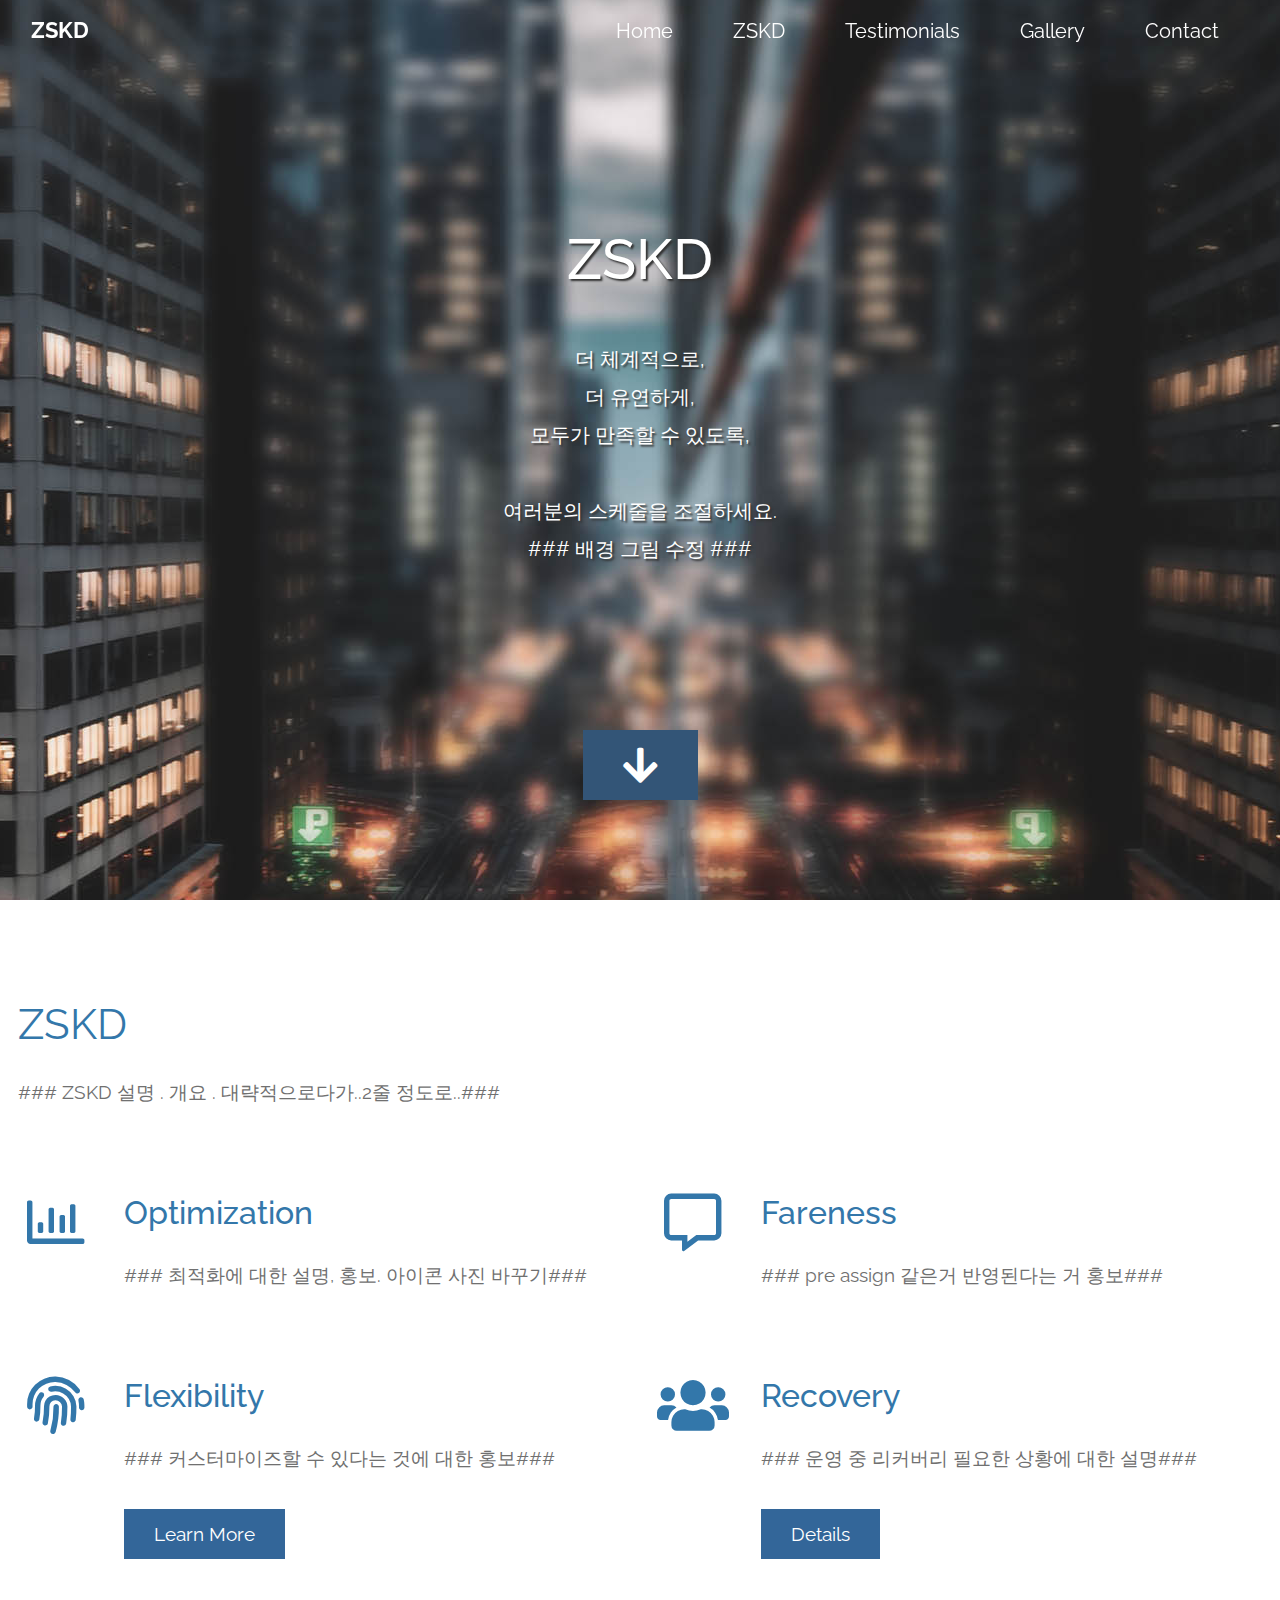
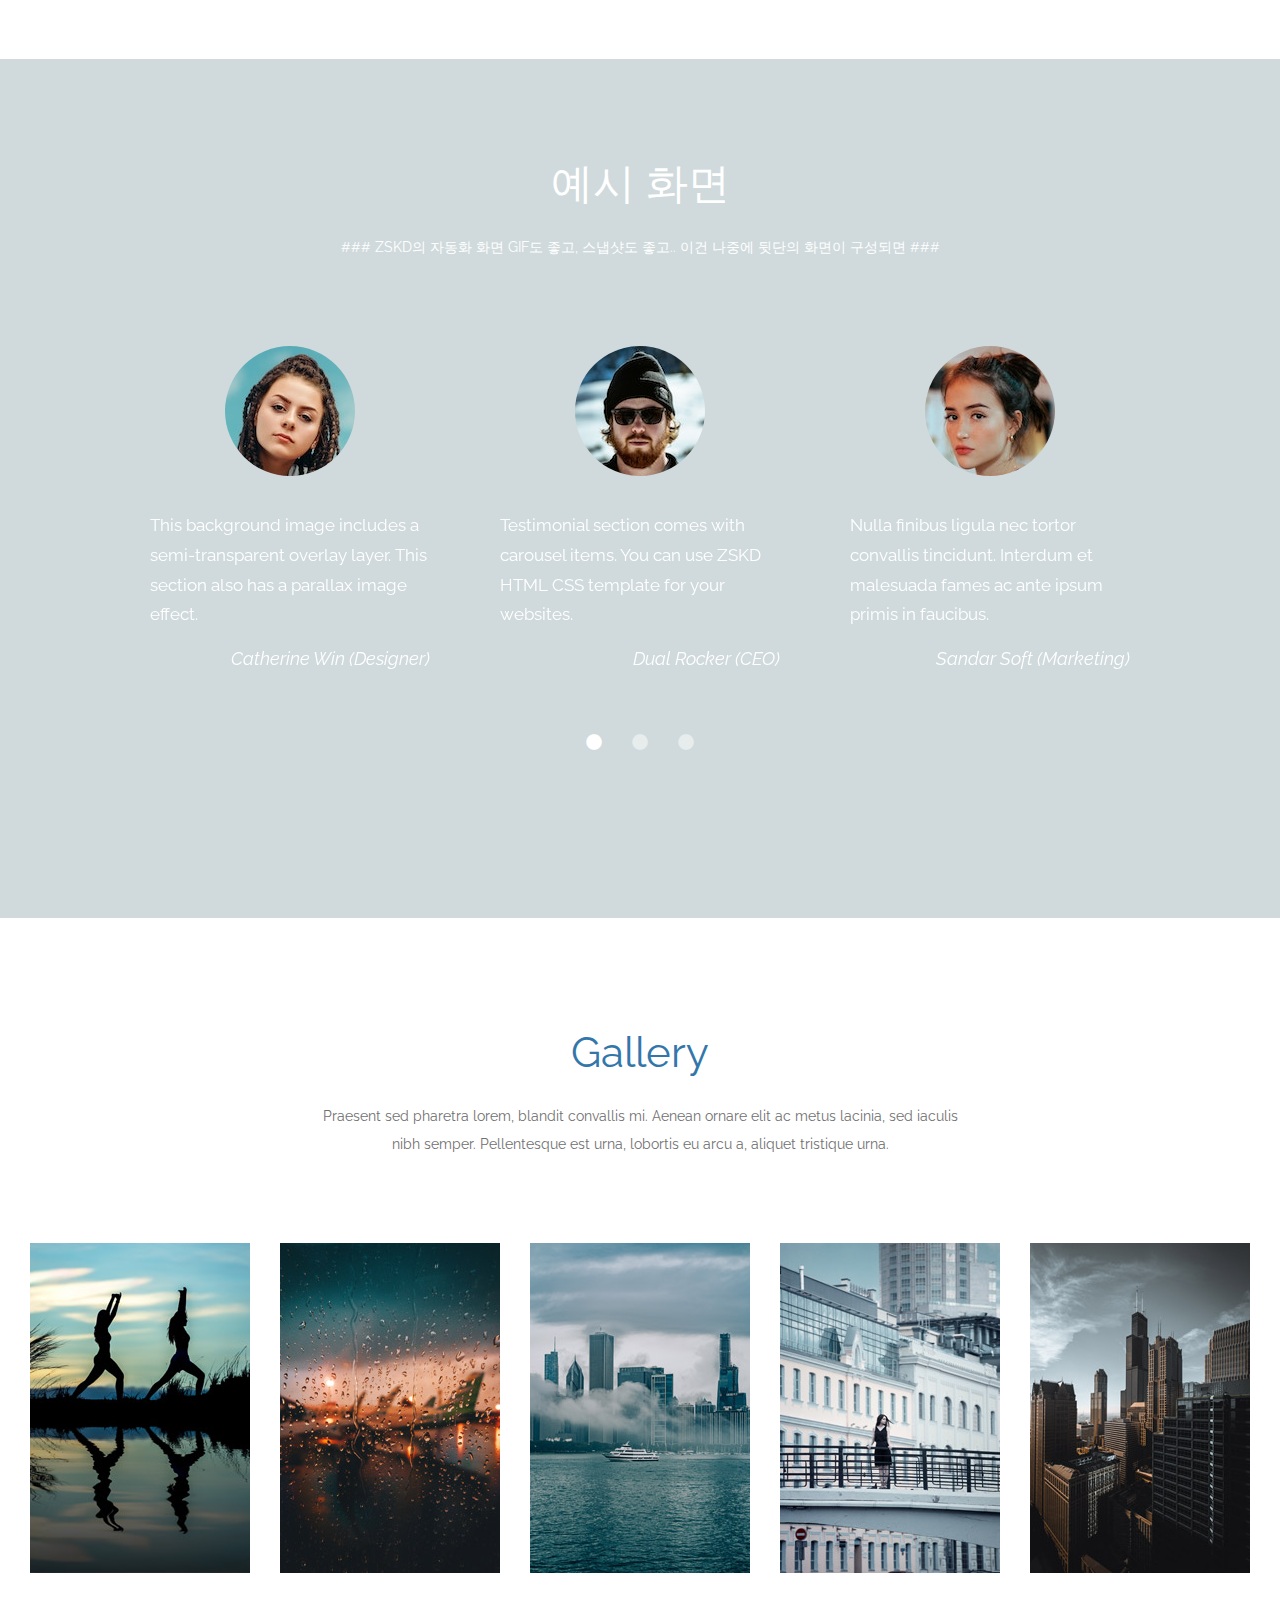
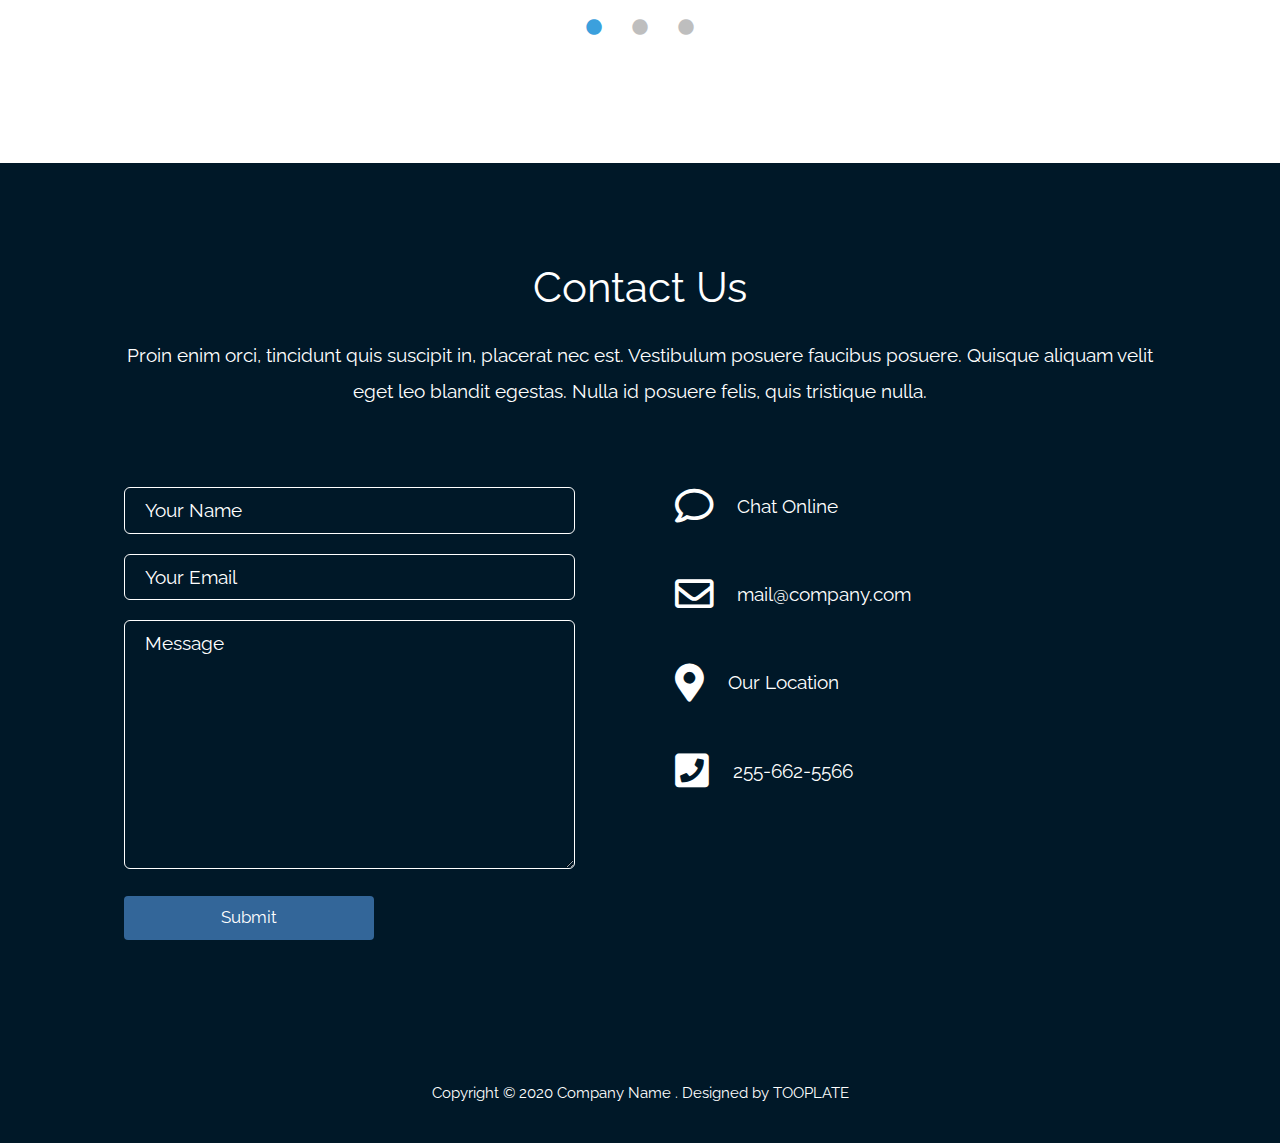
==== index.html @ b087e416 "240116" ====
<!DOCTYPE html>
<html lang="en">
  <head>
    <meta charset="UTF-8" />
    <meta name="viewport" content="width=device-width, initial-scale=1.0" />
    <meta http-equiv="X-UA-Compatible" content="ie=edge" />
    <title>ZSKD</title>
    <link rel="stylesheet" href="fontawesome-5.5/css/all.min.css" />
    <link rel="stylesheet" href="slick/slick.css">
    <link rel="stylesheet" href="slick/slick-theme.css">
    <link rel="stylesheet" href="magnific-popup/magnific-popup.css">
    <link rel="stylesheet" href="css/bootstrap.min.css" />
    <link rel="stylesheet" href="css/tooplate-infinite-loop.css" />
<!--
Tooplate 2117 ZSKD
https://www.tooplate.com/view/2117-infinite-loop
-->

  </head>
  <body>    
    <!-- Hero section -->
    <section id="infinite" class="text-white tm-font-big tm-parallax">
      <!-- Navigation -->
      <nav class="navbar navbar-expand-md tm-navbar" id="tmNav">              
        <div class="container">   
          <div class="tm-next">
              <a href="#infinite" class="navbar-brand">ZSKD</a>
          </div>             
            
          <button class="navbar-toggler" type="button" data-toggle="collapse" data-target="#navbarSupportedContent" aria-controls="navbarSupportedContent" aria-expanded="false" aria-label="Toggle navigation">
            <i class="fas fa-bars navbar-toggler-icon"></i>
          </button>
          <div class="collapse navbar-collapse" id="navbarSupportedContent">
            <ul class="navbar-nav ml-auto">
              <li class="nav-item">
                  <a class="nav-link tm-nav-link" href="#infinite">Home</a>
              </li>
              <li class="nav-item">
                  <a class="nav-link tm-nav-link" href="#whatwedo">ZSKD</a>
              </li>
              <li class="nav-item">
                <a class="nav-link tm-nav-link" href="#testimonials">Testimonials</a>
              </li>
              <li class="nav-item">
                  <a class="nav-link tm-nav-link" href="#gallery">Gallery</a>
              </li>
              <li class="nav-item">
                  <a class="nav-link tm-nav-link" href="#contact">Contact</a>
              </li>                    
            </ul>
          </div>        
        </div>
      </nav>
      
      <div class="text-center tm-hero-text-container">
        <div class="tm-hero-text-container-inner">
            <h2 class="tm-hero-title">ZSKD</h2>
            <p class="tm-hero-subtitle">
              <br>더 체계적으로, 
              <br>더 유연하게, 
              <br>모두가 만족할 수 있도록,
              <br>
              <br>여러분의 스케줄을 조절하세요.
              <br> ### 배경 그림 수정 ###
            </p>
        </div>        
      </div>

      <div class="tm-next tm-intro-next">
        <a href="#whatwedo" class="text-center tm-down-arrow-link">
          <i class="fas fa-2x fa-arrow-down tm-down-arrow"></i>
        </a>
      </div>      
    </section>

    <section id="whatwedo" class="tm-section-pad-top">
      
      <div class="container">

            <div class="row tm-content-box"><!-- first row -->
                <div class="col-lg-12 col-xl-12">
                    <div class="tm-intro-text-container">
                        <h2 class="tm-text-primary mb-4 tm-section-title">ZSKD</h2>
                        <p class="mb-4 tm-intro-text">
                          ### ZSKD 설명 . 개요 . 대략적으로다가..2줄 정도로..###
                          </p>
                    </div>
                </div>

            </div><!-- first row -->
            
            <div class="row tm-content-box"><!-- second row -->
        		<div class="col-lg-1">
                    <i class="far fa-3x fa-chart-bar text-center tm-icon"></i>
                </div>
                <div class="col-lg-5">
                    <div class="tm-intro-text-container">
                        <h2 class="tm-text-primary mb-4">Optimization</h2>
                        <p class="mb-4 tm-intro-text">
                          ### 최적화에 대한 설명, 홍보. 아이콘 사진 바꾸기###</p>
                    </div>
                </div>
                
                <div class="col-lg-1">
                    <i class="far fa-3x fa-comment-alt text-center tm-icon"></i>
                </div>
                <div class="col-lg-5">
                    <div class="tm-intro-text-container">
                        <h2 class="tm-text-primary mb-4">Fareness</h2>
                        <p class="mb-4 tm-intro-text">
                          ### pre assign 같은거 반영된다는 거 홍보###</p>
                    </div>
                </div>

            </div><!-- second row -->
            
            <div class="row tm-content-box"><!-- third row -->
        		<div class="col-lg-1">
                    <i class="fas fa-3x fa-fingerprint text-center tm-icon"></i>
                </div>
                <div class="col-lg-5">
                    <div class="tm-intro-text-container">
                        <h2 class="tm-text-primary mb-4">Flexibility</h2>
                        <p class="mb-4 tm-intro-text">
                          ### 커스터마이즈할 수 있다는 것에 대한 홍보###</p>
                          
                          <div class="tm-continue">
                            <a href="#testimonials" class="tm-intro-text tm-btn-primary">Learn More</a>
                        </div>
                    </div>
                </div>
                
                <div class="col-lg-1">
                    <i class="fas fa-3x fa-users text-center tm-icon"></i>
                </div>
                <div class="col-lg-5">
                    <div class="tm-intro-text-container">
                      <h2 class="tm-text-primary mb-4">Recovery</h2>
                        <p class="mb-4 tm-intro-text">
                          ### 운영 중 리커버리 필요한 상황에 대한 설명###</p>
                          
                          <div class="tm-continue">
                            <a href="#testimonials" class="tm-intro-text tm-btn-primary">Details</a>
                        </div>
                    </div>
                </div>

            </div><!-- third row -->

        </div>
      
    </section>
    
    <section id="testimonials" class="tm-section-pad-top tm-parallax-2">      
      <div class="container tm-testimonials-content">
        <div class="row">
          <div class="col-lg-12 tm-content-box">
            <h2 class="text-white text-center mb-4 tm-section-title">예시 화면</h2>
            <p class="mx-auto tm-section-desc text-center">
                ### ZSKD의 자동화 화면 GIF도 좋고, 스냅샷도 좋고.. 이건 나중에 뒷단의 화면이 구성되면 ### 
              </p>
            <div class="mx-auto tm-gallery-container tm-gallery-container-2">
              <div class="tm-testimonials-carousel">
                <figure class="tm-testimonial-item">
                  <img src="img/testimonial-img-01.jpg" alt="Image" class="img-fluid mx-auto">
                  <blockquote>This background image includes a semi-transparent overlay layer. This section also has a parallax image effect.</blockquote>
                  <figcaption>Catherine Win (Designer)</figcaption>
                </figure>

                <figure class="tm-testimonial-item">
                  <img src="img/testimonial-img-02.jpg" alt="Image" class="img-fluid mx-auto">
                  <blockquote>Testimonial section comes with carousel items. You can use ZSKD HTML CSS template for your websites.</blockquote>
                  <figcaption>Dual Rocker (CEO)</figcaption>
                </figure>

                <figure class="tm-testimonial-item">
                  <img src="img/testimonial-img-03.jpg" alt="Image" class="img-fluid mx-auto">
                  <blockquote>Nulla finibus ligula nec tortor convallis tincidunt. Interdum et malesuada fames ac ante ipsum primis in faucibus.</blockquote>
                  <figcaption>Sandar Soft (Marketing)</figcaption>
                </figure>

                <figure class="tm-testimonial-item">
                  <img src="img/testimonial-img-04.jpg" alt="Image" class="img-fluid mx-auto">
                  <blockquote>Curabitur rutrum pharetra lobortis. Pellentesque vehicula, velit quis eleifend fermentum, erat arcu aliquet neque.</blockquote>
                  <figcaption>Oliva Htoo (Designer)</figcaption>
                </figure>

                <figure class="tm-testimonial-item">
                  <img src="img/testimonial-img-02.jpg" alt="Image" class="img-fluid mx-auto">
                  <blockquote>Integer sit amet risus et erat imperdiet finibus. Nam lacus nunc, vulputate id ex eget, euismod auctor augue.</blockquote>
                  <figcaption>Jacob Joker (CTO)</figcaption>
                </figure>
              </div>
            </div>
          </div>
        </div>
      </div>
      <div class="tm-bg-overlay"></div>
    </section>
    
    <section id="gallery" class="tm-section-pad-top">
      <div class="container tm-container-gallery">
        <div class="row">
          <div class="text-center col-12">
              <h2 class="tm-text-primary tm-section-title mb-4">Gallery</h2>
              <p class="mx-auto tm-section-desc">
                Praesent sed pharetra lorem, blandit convallis mi. Aenean ornare elit ac metus lacinia, sed iaculis nibh semper. Pellentesque est urna, lobortis eu arcu a, aliquet tristique urna.
              </p>
          </div>            
        </div>
        <div class="row">
            <div class="col-12">
                <div class="mx-auto tm-gallery-container">
                    <div class="grid tm-gallery">
                      <a href="img/gallery-img-01.jpg">
                        <figure class="effect-honey tm-gallery-item">
                          <img src="img/gallery-tn-01.jpg" alt="Image 1" class="img-fluid">
                          <figcaption>
                            <h2><i>Physical Health <span>Exercise!</span></i></h2>
                          </figcaption>
                        </figure>
                      </a>
                      <a href="img/gallery-img-02.jpg">
                        <figure class="effect-honey tm-gallery-item">
                          <img src="img/gallery-tn-02.jpg" alt="Image 2" class="img-fluid">
                          <figcaption>
                            <h2><i>Rain on Glass <span>Second Image</span></i></h2>
                          </figcaption>
                        </figure>
                      </a>
                      <a href="img/gallery-img-03.jpg">
                        <figure class="effect-honey tm-gallery-item">
                          <img src="img/gallery-tn-03.jpg" alt="Image 3" class="img-fluid">
                          <figcaption>
                            <h2><i><span>Sea View</span> Mega City</i></h2>
                          </figcaption>
                        </figure>
                      </a>
                      <a href="img/gallery-img-04.jpg">
                        <figure class="effect-honey tm-gallery-item">
                          <img src="img/gallery-tn-04.jpg" alt="Image 4" class="img-fluid">
                          <figcaption>
                            <h2><i>Dream Girl <span>Thoughts</span></i></h2>
                          </figcaption>
                        </figure>
                      </a>
                      <a href="img/gallery-img-05.jpg">
                        <figure class="effect-honey tm-gallery-item">
                          <img src="img/gallery-tn-05.jpg" alt="Image 5" class="img-fluid">
                          <figcaption>
                            <h2><i><span>Workstation</span> Offices</i></h2>
                          </figcaption>
                        </figure>
                      </a>
                      <a href="img/gallery-img-06.jpg">
                        <figure class="effect-honey tm-gallery-item">
                          <img src="img/gallery-tn-06.jpg" alt="Image 6" class="img-fluid">
                          <figcaption>
                            <h2><i>Just Above <span>The City</span></i></h2>
                          </figcaption>
                        </figure>
                      </a>
                      <a href="img/gallery-img-01.jpg">
                        <figure class="effect-honey tm-gallery-item">
                          <img src="img/gallery-tn-01.jpg" alt="Image 7" class="img-fluid">
                          <figcaption>
                            <h2><i>Another <span>Exercise Time</span></i></h2>
                          </figcaption>
                        </figure>
                      </a>
                      <a href="img/gallery-img-02.jpg">
                        <figure class="effect-honey tm-gallery-item">
                          <img src="img/gallery-tn-02.jpg" alt="Image 8" class="img-fluid">
                          <figcaption>
                            <h2><i>Repeated <span>Image Spot</span></i></h2>
                          </figcaption>
                        </figure>
                      </a>
                    </div>
                </div>                
            </div>        
          </div>
      </div>
    </section>

    <!-- Contact -->
    <section id="contact" class="tm-section-pad-top tm-parallax-2">
    
      <div class="container tm-container-contact">
        
        <div class="row">
            
            <div class="text-center col-12">
                <h2 class="tm-section-title mb-4">Contact Us</h2>
                <p class="mb-5">
                  Proin enim orci, tincidunt quis suscipit in, placerat nec est. Vestibulum posuere faucibus posuere. Quisque aliquam velit eget leo blandit egestas. Nulla id posuere felis, quis tristique nulla.
                </p><br>
            </div>
            
            <div class="col-sm-12 col-md-6">
              <form action="" method="get">
                <input id="name" name="name" type="text" placeholder="Your Name" class="tm-input" required />
                <input id="email" name="email" type="email" placeholder="Your Email" class="tm-input" required />
                <textarea id="message" name="message" rows="8" placeholder="Message" class="tm-input" required></textarea>
                <button type="submit" class="btn tm-btn-submit">Submit</button>
              </form>
            </div>
            
            <div class="col-sm-12 col-md-6">

                <div class="contact-item">
                  <a rel="nofollow" href="https://www.tooplate.com/contact" class="item-link">
                      <i class="far fa-2x fa-comment mr-4"></i>
                      <span class="mb-0">Chat Online</span>
                  </a>              
                </div>
                
                <div class="contact-item">
                  <a rel="nofollow" href="mailto:mail@company.com" class="item-link">
                      <i class="far fa-2x fa-envelope mr-4"></i>
                      <span class="mb-0">mail@company.com</span>
                  </a>              
                </div>
                
                <div class="contact-item">
                  <a rel="nofollow" href="https://www.google.com/maps" class="item-link">
                      <i class="fas fa-2x fa-map-marker-alt mr-4"></i>
                      <span class="mb-0">Our Location</span>
                  </a>              
                </div>
                
                <div class="contact-item">
                  <a rel="nofollow" href="tel:0100200340" class="item-link">
                      <i class="fas fa-2x fa-phone-square mr-4"></i>
                      <span class="mb-0">255-662-5566</span>
                  </a>              
                </div>
                
                <div class="contact-item">&nbsp;</div>
            
            </div>
            
            
        </div><!-- row ending -->
        
      </div>

      	<footer class="text-center small tm-footer">
          <p class="mb-0">
          Copyright &copy; 2020 Company Name 
          
          . <a rel="nofollow" href="https://www.tooplate.com" title="HTML templates">Designed by TOOPLATE</a></p>
        </footer>

    </section>
    
    <script src="js/jquery-1.9.1.min.js"></script>     
    <script src="slick/slick.min.js"></script>
    <script src="magnific-popup/jquery.magnific-popup.min.js"></script>
    <script src="js/easing.min.js"></script>
    <script src="js/jquery.singlePageNav.min.js"></script>     
    <script src="js/bootstrap.min.js"></script> 
    <script>

      function getOffSet(){
        var _offset = 450;
        var windowHeight = window.innerHeight;

        if(windowHeight > 500) {
          _offset = 400;
        } 
        if(windowHeight > 680) {
          _offset = 300
        }
        if(windowHeight > 830) {
          _offset = 210;
        }

        return _offset;
      }

      function setParallaxPosition($doc, multiplier, $object){
        var offset = getOffSet();
        var from_top = $doc.scrollTop(),
          bg_css = 'center ' +(multiplier * from_top - offset) + 'px';
        $object.css({"background-position" : bg_css });
      }

      // Parallax function
      // Adapted based on https://codepen.io/roborich/pen/wpAsm        
      var background_image_parallax = function($object, multiplier, forceSet){
        multiplier = typeof multiplier !== 'undefined' ? multiplier : 0.5;
        multiplier = 1 - multiplier;
        var $doc = $(document);
        // $object.css({"background-attatchment" : "fixed"});

        if(forceSet) {
          setParallaxPosition($doc, multiplier, $object);
        } else {
          $(window).scroll(function(){          
            setParallaxPosition($doc, multiplier, $object);
          });
        }
      };

      var background_image_parallax_2 = function($object, multiplier){
        multiplier = typeof multiplier !== 'undefined' ? multiplier : 0.5;
        multiplier = 1 - multiplier;
        var $doc = $(document);
        $object.css({"background-attachment" : "fixed"});
        
        $(window).scroll(function(){
          if($(window).width() > 768) {
            var firstTop = $object.offset().top,
                pos = $(window).scrollTop(),
                yPos = Math.round((multiplier * (firstTop - pos)) - 186);              

            var bg_css = 'center ' + yPos + 'px';

            $object.css({"background-position" : bg_css });
          } else {
            $object.css({"background-position" : "center" });
          }
        });
      };
      
      $(function(){
        // Hero Section - Background Parallax
        background_image_parallax($(".tm-parallax"), 0.30, false);
        background_image_parallax_2($("#contact"), 0.80);   
        background_image_parallax_2($("#testimonials"), 0.80);   
        
        // Handle window resize
        window.addEventListener('resize', function(){
          background_image_parallax($(".tm-parallax"), 0.30, true);
        }, true);

        // Detect window scroll and update navbar
        $(window).scroll(function(e){          
          if($(document).scrollTop() > 120) {
            $('.tm-navbar').addClass("scroll");
          } else {
            $('.tm-navbar').removeClass("scroll");
          }
        });
        
        // Close mobile menu after click 
        $('#tmNav a').on('click', function(){
          $('.navbar-collapse').removeClass('show'); 
        })

        // Scroll to corresponding section with animation
        $('#tmNav').singlePageNav({
          'easing': 'easeInOutExpo',
          'speed': 600
        });        
        
        // Add smooth scrolling to all links
        // https://www.w3schools.com/howto/howto_css_smooth_scroll.asp
        $("a").on('click', function(event) {
          if (this.hash !== "") {
            event.preventDefault();
            var hash = this.hash;

            $('html, body').animate({
              scrollTop: $(hash).offset().top
            }, 600, 'easeInOutExpo', function(){
              window.location.hash = hash;
            });
          } // End if
        });

        // Pop up
        $('.tm-gallery').magnificPopup({
          delegate: 'a',
          type: 'image',
          gallery: { enabled: true }
        });

        $('.tm-testimonials-carousel').slick({
          dots: true,
          prevArrow: false,
          nextArrow: false,
          infinite: false,
          slidesToShow: 3,
          slidesToScroll: 1,
          responsive: [
            {
              breakpoint: 992,
              settings: {
                slidesToShow: 2
              }
            },
            {
              breakpoint: 768,
              settings: {
                slidesToShow: 2
              }
            }, 
            {
              breakpoint: 480,
              settings: {
                  slidesToShow: 1
              }                 
            }
          ]
        });

        // Gallery
        $('.tm-gallery').slick({
          dots: true,
          infinite: false,
          slidesToShow: 5,
          slidesToScroll: 2,
          responsive: [
          {
            breakpoint: 1199,
            settings: {
              slidesToShow: 4,
              slidesToScroll: 2
            }
          },
          {
            breakpoint: 991,
            settings: {
              slidesToShow: 3,
              slidesToScroll: 2
            }
          },
          {
            breakpoint: 767,
            settings: {
              slidesToShow: 2,
              slidesToScroll: 1
            }
          },
          {
            breakpoint: 480,
            settings: {
              slidesToShow: 1,
              slidesToScroll: 1
            }
          }
        ]
        });
      });
    </script>
  </body>
</html>
---- css/tooplate-infinite-loop.css ----
/*

Tooplate 2117 Infinite Loop

https://www.tooplate.com/view/2117-infinite-loop

*/

@import url("https://fonts.googleapis.com/css?family=Raleway:100,300,400,500,700,900");

body {
	font-family: "Raleway", sans-serif;
	font-size: 1.2em;
  color: #707070;
  margin: 0;
  padding: 0;
  overflow-x: hidden;
}
a {
  transition: all 0.3s ease;
  color: #38B;
}

a:hover,
a:focus {
  text-decoration: none;
  color: #D40;
}

a:focus {
  outline: none;
}

.btn {
  padding: 8px 32px;
}

.btn:hover {
  background-color: #ced4da;
}

blockquote {
  font-size: 0.86em;
  line-height: 1.8em;
}

.tm-section-pad-top {
  padding-top: 80px;
  padding-bottom: 40px;
}

.tm-content-box {
  padding-top: 20px;
  padding-bottom: 40px;
}

.tm-text-primary {
  color: #37A;
}

.tm-font-big {
  font-size: 1.25rem;
}

.tm-btn-primary {
  color: white;
  background-color: #369;
  padding: 14px 30px;
}

.tm-btn-primary:hover,
.tm-btn-primary:focus {
  color: white;
  background-color: #38B;
}

/* Navbar */

.tm-navbar {
  position: fixed;
  width: 100%;
  z-index: 1000;
  background-color: transparent;
  transition: all 0.3s ease;
}

.tm-navbar.scroll {
  background-color: white;
  border-bottom: 1px solid #e9ecef;
}

.navbar-brand {
  color: white;
  font-size: 1.4rem;
  font-weight: bold;
}

.navbar-brand:hover,
.tm-navbar.scroll .navbar-brand:hover {
  color: #38B;
}

.tm-navbar.scroll .navbar-brand {
  color: #369;
}

.nav-item {
  list-style: none;
}

.tm-nav-link {
  color: white;
}

.tm-navbar.scroll .tm-nav-link {
  color: #369;
}

.tm-navbar.scroll .tm-nav-link:hover,
.tm-navbar.scroll .tm-nav-link.current,
.tm-nav-link:hover {
  color: #FFF;
  background-color: #369;
}

.navbar-toggler {
  border: 1px solid white;
  padding-left: 10px;
  padding-right: 10px;
}

.navbar-toggler-icon {
  color: white;
  padding-top: 6px;
}

.tm-navbar.scroll .navbar-toggler {
  border: 1px solid #707070;
}

.tm-navbar.scroll .navbar-toggler-icon {
  color: #707070;
}

/* Hero */

#infinite {
	background-color: #222;
  background-image: url(../img/infinite-loop-01.jpg);
  background-repeat: no-repeat;
  height: 100vh;
  min-height: 375px;
  position: relative;
}

@media (min-height: 600px) and (min-width: 1920px) {
  #infinite {
    background-size: cover;
  }
}

@media (min-height: 830px) {
  #infinite {
    background-position: center -210px;
  }
}

@media (min-height: 680px) and (max-height: 829px) {
  #infinite {
    background-position: center -300px;
  }
}

@media (min-height: 500px) and (max-height: 679px) {
  #infinite {
    background-position: center -400px;
  }
}

@media (max-height: 499px) {
  #infinite {
    background-position: center -450px;
  }
}

.tm-hero-text-container {
  width: 100%;
  height: 100%;
  display: flex;
  flex-flow: column;
  justify-content: center;
}

.tm-hero-text-container-inner {
  margin-top: -90px;
}

.tm-hero-title {
  font-size: 3.5rem;
  text-shadow: 2px 2px 2px #333;
}

.tm-hero-subtitle {
  text-shadow: 2px 2px 2px #333;
}

.tm-intro-next {
  position: absolute;
  bottom: 100px;
  left: 0;
  right: 0;
}

@media (max-height: 480px) {
  .tm-hero-text-container-inner {
    margin-top: -40px;
  }

  .tm-intro-next {
    bottom: 20px;
  }
}

.tm-down-arrow-link {
  display: block;
  margin-top: 18%;
}

.tm-down-arrow {
  	color: #FFF;
    cursor: pointer;
    background: #357;
    padding: 15px 40px;
    transition: all 0.3s ease;
}

.tm-down-arrow:hover,
.tm-down-arrow:focus {
  color: #FFF;
  background: #37A;
  padding: 20px 50px;
}

/* Introduction */

#introduction {
  padding-bottom: 100px;
}

.tm-section-title {
  font-size: 2.6rem;
  font-weight: normal;
}

.tm-intro-text {
  font-size: 1.2rem;
}

.tm-icon {
  display: block;
  color: #37A;
}

.tm-continue {
	padding: 20px 0 30px 0;
}

/* Testimonials */
#testimonials {
  color: white;
  background-image: url(../img/infinite-loop-02.jpg);
  background-size: cover;
  background-repeat: no-repeat;
  background-size: 100%;
  position: relative;
}

@media (max-width: 991px) {
  #testimonials {
    background-image: url(../img/infinite-loop-02-mobile.jpg);
  }
}

.tm-testimonials-content {
  position: relative;
  z-index: 100;
}

.tm-bg-overlay {
  width: 100%;
  height: 100%;
  background: rgba(20, 70, 80, 0.2);
  position: absolute;
  top: 0;
  left: 0;
  right: 0;
  bottom: 0;
  z-index: 0;
}

.tm-testimonials-carousel {
  max-width: 1050px;
  margin: 0 auto;
}

.tm-testimonial-item {
  max-width: 290px;
  margin-left: 35px;
  margin-right: 35px;
}

.tm-testimonial-item img {
  border-radius: 50%;
  margin-bottom: 35px;
}

.tm-testimonial-item figcaption {
  text-align: right;
  font-style: italic;
  font-size: 1.1rem;
}

/* Work */

.tm-section-desc {
  max-width: 650px;
  width: 100%;
  font-size: 0.9rem;
}

.tm-gallery-container {
  padding-top: 70px;
  padding-bottom: 120px;
}

.tm-gallery-item {
  margin: 0 15px;
}

.slick-dots {
  bottom: -65px;
}

.slick-dots li {
  margin: 0 13px;
}

.slick-dots li button:hover:before,
.slick-dots li button:focus:before,
.slick-dots li.slick-active button:before {
  opacity: 1;
  color: #3ba0dd;
}

.tm-testimonials-carousel .slick-dots li button:before {
  color: white;
  opacity: 0.5;
}

.tm-testimonials-carousel .slick-dots li button:hover:before,
.tm-testimonials-carousel .slick-dots li button:focus:before,
.tm-testimonials-carousel .slick-dots li.slick-active button:before {
  color: white;
  opacity: 1;
}

.slick-dots li button:before {
  font-size: 18px;
}

/* Hover Effect */
/* Common style */
.grid figure {
  position: relative;
  float: left;
  overflow: hidden;
  background: #3085a3;
  text-align: center;
  cursor: pointer;
}

.grid figure img {
  position: relative;
  display: block;
  min-height: 100%;
  max-width: 100%;
  opacity: 0.8;
}

.grid figure figcaption {
  padding: 2em;
  color: #fff;
  text-transform: uppercase;
  font-size: 1.25em;
  -webkit-backface-visibility: hidden;
  backface-visibility: hidden;
}

.grid figure figcaption::before,
.grid figure figcaption::after {
  pointer-events: none;
}

.grid figure figcaption,
.grid figure figcaption > a {
  position: absolute;
  top: 0;
  left: 0;
  width: 100%;
  height: 100%;
}

/* Anchor will cover the whole item by default */
/* For some effects it will show as a button */
.grid figure figcaption > a {
  z-index: 1000;
  text-indent: 200%;
  white-space: nowrap;
  font-size: 0;
  opacity: 0;
}

.grid figure h2 {
  word-spacing: -0.15em;
  font-size: 0.9em;
  font-weight: 300;
}

.grid figure h2 span {
  font-weight: 600;
}

.grid figure h2,
.grid figure p {
  margin: 0;
}

.grid figure p {
  letter-spacing: 1px;
  font-size: 68.5%;
}

/*---------------*/
/***** Honey *****/
/*---------------*/

figure.effect-honey {
  background: #4a3753;
  max-width: 220px;
}

figure.effect-honey img {
  opacity: 1;
  -webkit-transition: opacity 0.35s;
  transition: opacity 0.35s;
}

figure.effect-honey:hover img {
  opacity: 0.4;
}

figure.effect-honey figcaption::before {
  position: absolute;
  bottom: 0;
  left: 0;
  width: 100%;
  height: 10px;
  background: #38C;
  content: "";
  -webkit-transform: translate3d(0, 10px, 0);
  transform: translate3d(0, 10px, 0);
}

figure.effect-honey h2 {
  position: absolute;
  bottom: 0;
  left: 0;
  padding: 1em 1.5em;
  width: 100%;
  text-align: left;
  -webkit-transform: translate3d(0, -30px, 0);
  transform: translate3d(0, -30px, 0);
}

figure.effect-honey h2 i {
  font-style: normal;
  opacity: 0;
  -webkit-transition: opacity 0.35s, -webkit-transform 0.35s;
  transition: opacity 0.35s, transform 0.35s;
  -webkit-transform: translate3d(0, -30px, 0);
  transform: translate3d(0, -30px, 0);
}

figure.effect-honey figcaption::before,
figure.effect-honey h2 {
  -webkit-transition: -webkit-transform 0.35s;
  transition: transform 0.35s;
}

figure.effect-honey:hover figcaption::before,
figure.effect-honey:hover h2,
figure.effect-honey:hover h2 i {
  opacity: 1;
  -webkit-transform: translate3d(0, 0, 0);
  transform: translate3d(0, 0, 0);
}

.tm-container-gallery {
	padding-top: 30px;
	}

/* Contact */

#contact {
  color: white;
  background-color: #001828;
  background-image: url(../img/infinite-loop-03.jpg);
  background-position: center;
  background-repeat: no-repeat;
  min-height: 980px;
  position: relative;
  padding-bottom: 50px;
  padding-top: 100px;
}

.contact-item {
  margin-left: 20px;
  margin-bottom: 50px;
}

.item-link {
  display: flex;
  align-items: center;
}

.item-link i,
.item-link span {
  color: white;
  transition: all 0.3s ease;
}

.item-link:hover i,
.item-link:hover span {
  color: #3496d8;
}

.tm-input {
	margin: 0 0 20px 0;
	width: 90%;
  padding: 8px 20px;
  border-radius: 6px;
  border: 1px solid white;
  background: transparent;
  color: white;
}

.tm-btn-submit {
	font-size: 0.9em;
	color: #fff;
	background-color: #369;
	width: 50%;
	margin-bottom: 60px;
}

.tm-btn-submit:hover {
	color: #fff;
	background-color: #38B;
}

::placeholder {
  /* Chrome, Firefox, Opera, Safari 10.1+ */
  color: white;
  opacity: 1; /* Firefox */
}

:-ms-input-placeholder {
  /* Internet Explorer 10-11 */
  color: white;
}

::-ms-input-placeholder {
  /* Microsoft Edge */
  color: white;
}

.tm-footer {
  position: absolute;
  bottom: 35px;
  left: 0;
  right: 0;
  padding: 0 15px;
}

.tm-footer a {
	color: #fff;
}

.tm-footer a:hover {
	color: #9CF;
}

.tm-footer-link {
  color: white;
}

.tm-footer-link:hover,
.tm-footer-link:focus {
  color: #38B;
  text-decoration: none;
}

p {
  line-height: 1.9;
}

@media (min-width: 768px) {
  .tm-intro-text-container {
    padding-left: 0px;
  }

  .navbar-expand-md .navbar-nav .nav-link {
    padding-right: 30px;
    padding-left: 30px;
  }
}

@media (min-width: 1200px) {
  .container {
    max-width: 1275px;
  }

  .tm-container-gallery {
    max-width: 1290px;
  }

  .tm-container-contact {
    max-width: 1063px;
  }
}

@media (max-width: 991px) {
  .tm-intro-text-container {
    padding-left: 15px;
    padding-top: 30px;
    max-width: 600px;
    margin-left: auto;
    margin-right: auto;
  }

  .tm-intro-img {
    display: block;
    margin-left: auto;
    margin-right: auto;
  }

  .tm-btn-submit {
    margin-left: 0;
    margin-top: 20px;
  }
}

@media (max-width: 767px) {

  .navbar-nav {
    max-width: 200px;
    text-align: right;
  }

  .navbar-collapse {
    background-color: rgb(255, 255, 255);
    padding: 10px;
    border-radius: 3px;
  }

  .navbar-collapse .nav-link {
    color: #707070;
	padding-right: 20px;
  }
}

@media (max-width: 480px) {
  .tm-gallery-container {
    max-width: 220px;
    margin-left: auto;
    margin-right: auto;
  }

  .tm-gallery-container-2 {
    max-width: 350px;
  }

  .slick-dots li {
    margin: 0 8px;
  }

  .tm-gallery-item {
    margin: 0;
  }
}
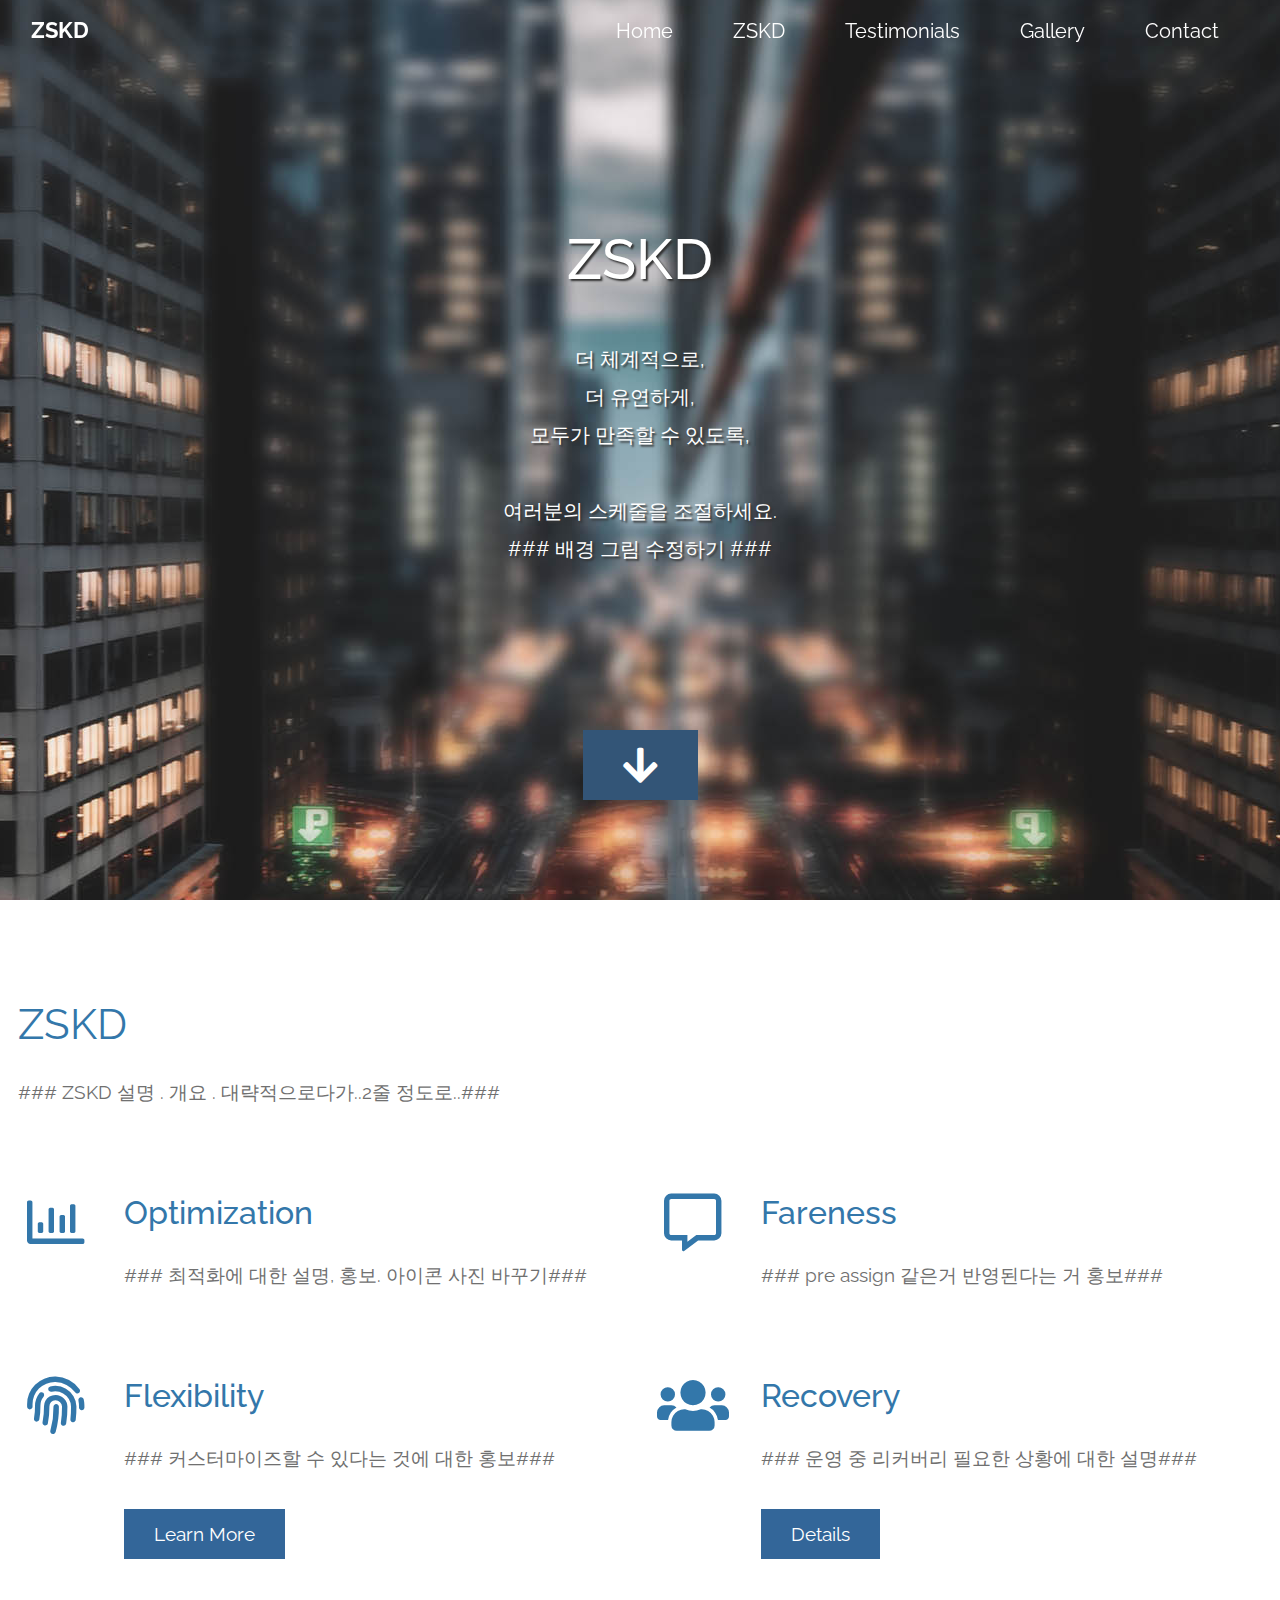
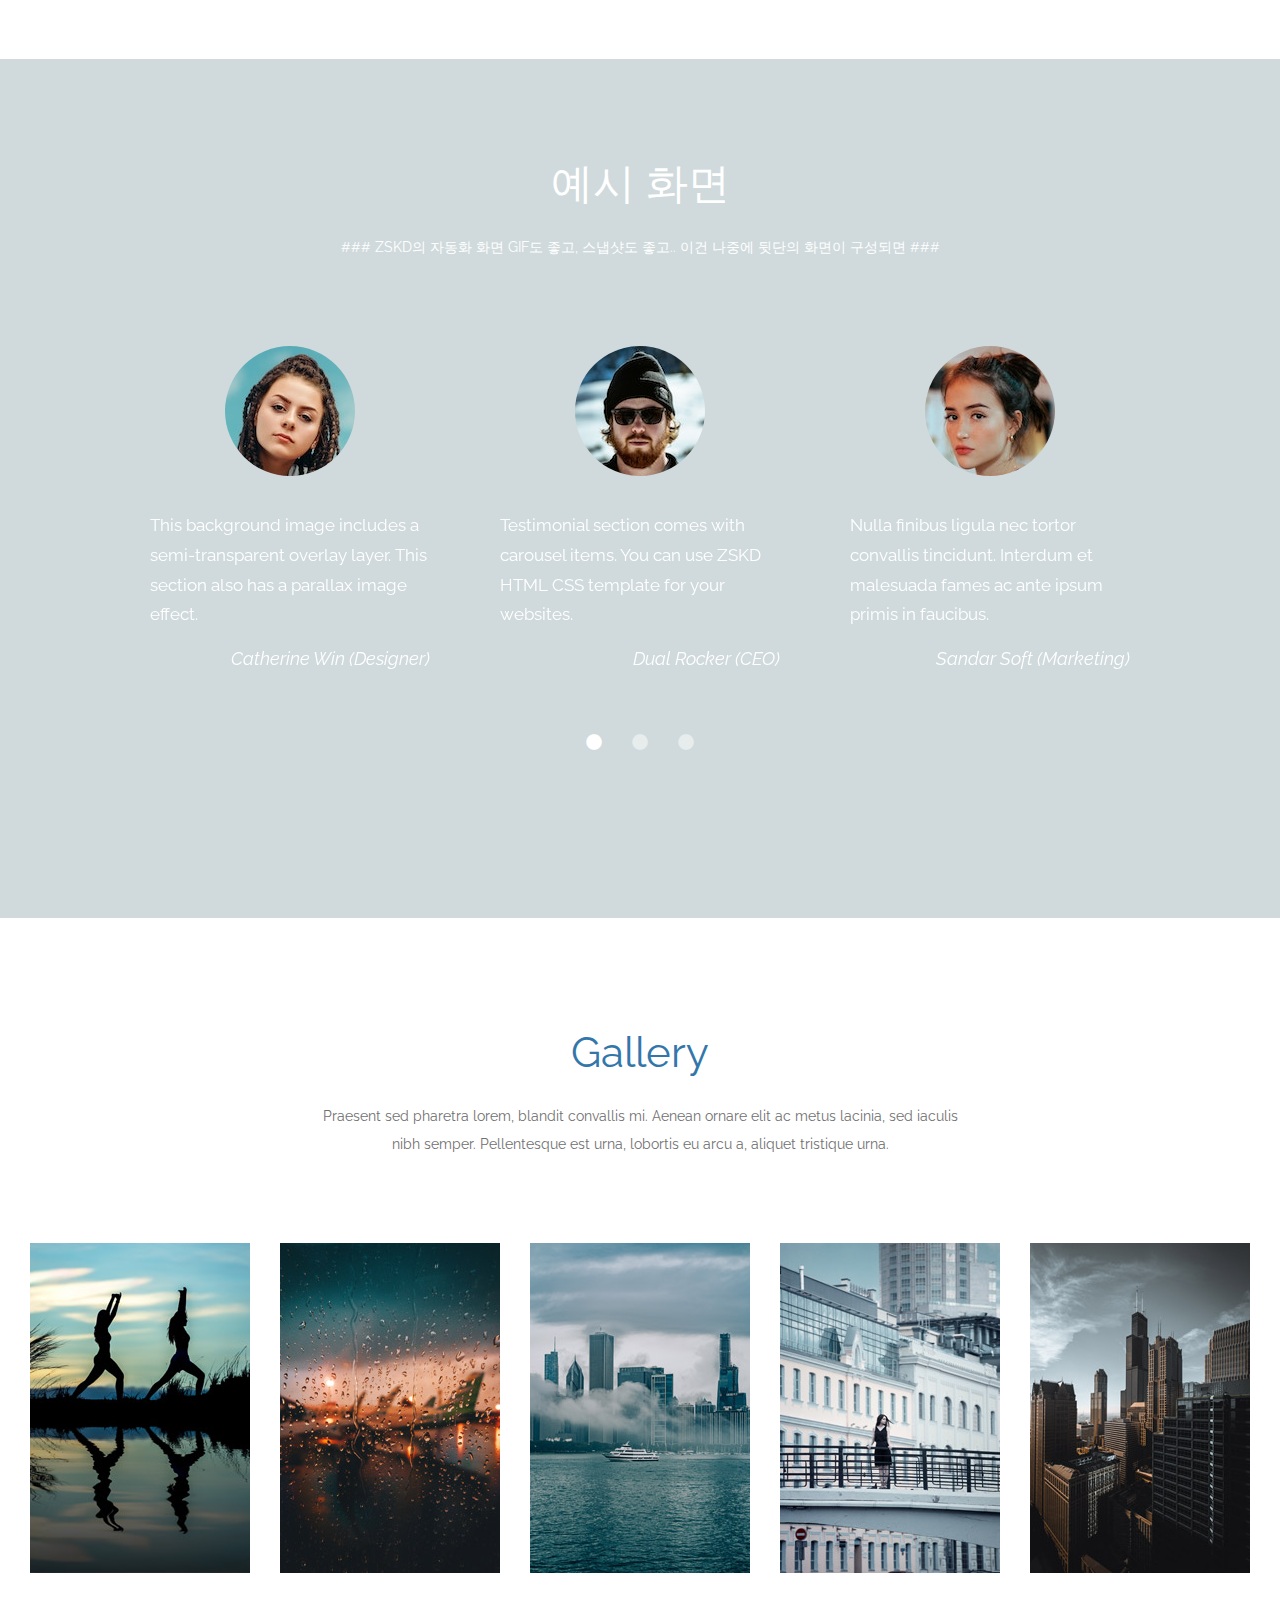
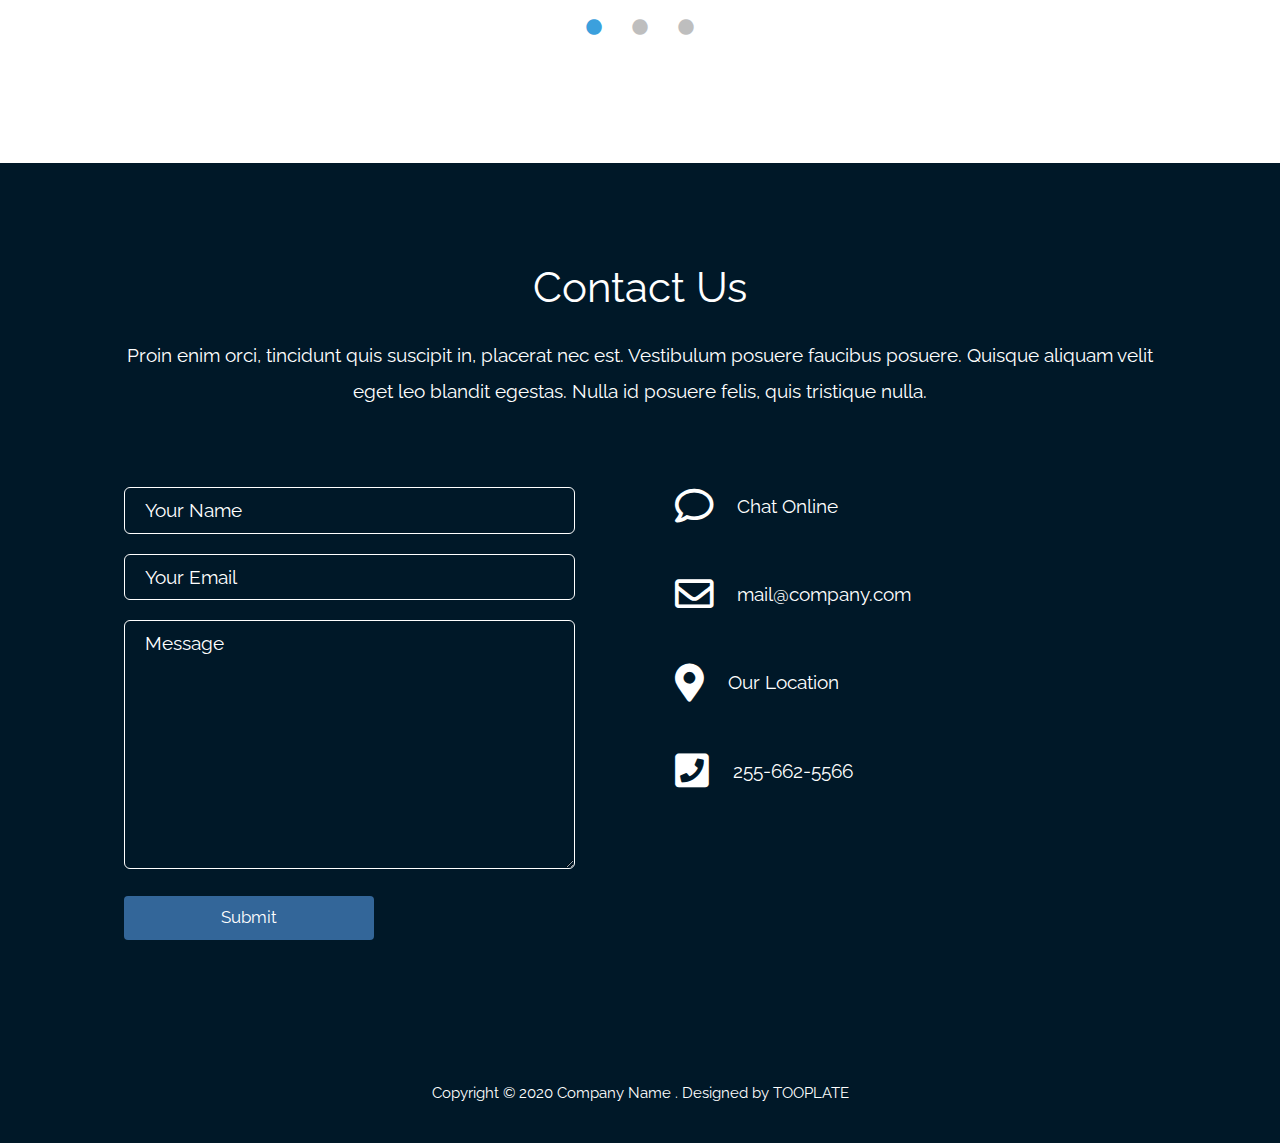
==== commit 280bd9c0: "240117" ====
--- a/index.html
+++ b/index.html
@@ -61,7 +61,7 @@
               <br>모두가 만족할 수 있도록,
               <br>
               <br>여러분의 스케줄을 조절하세요.
-              <br> ### 배경 그림 수정 ###
+              <br> ### 배경 그림 수정하기 ###
             </p>
         </div>        
       </div>
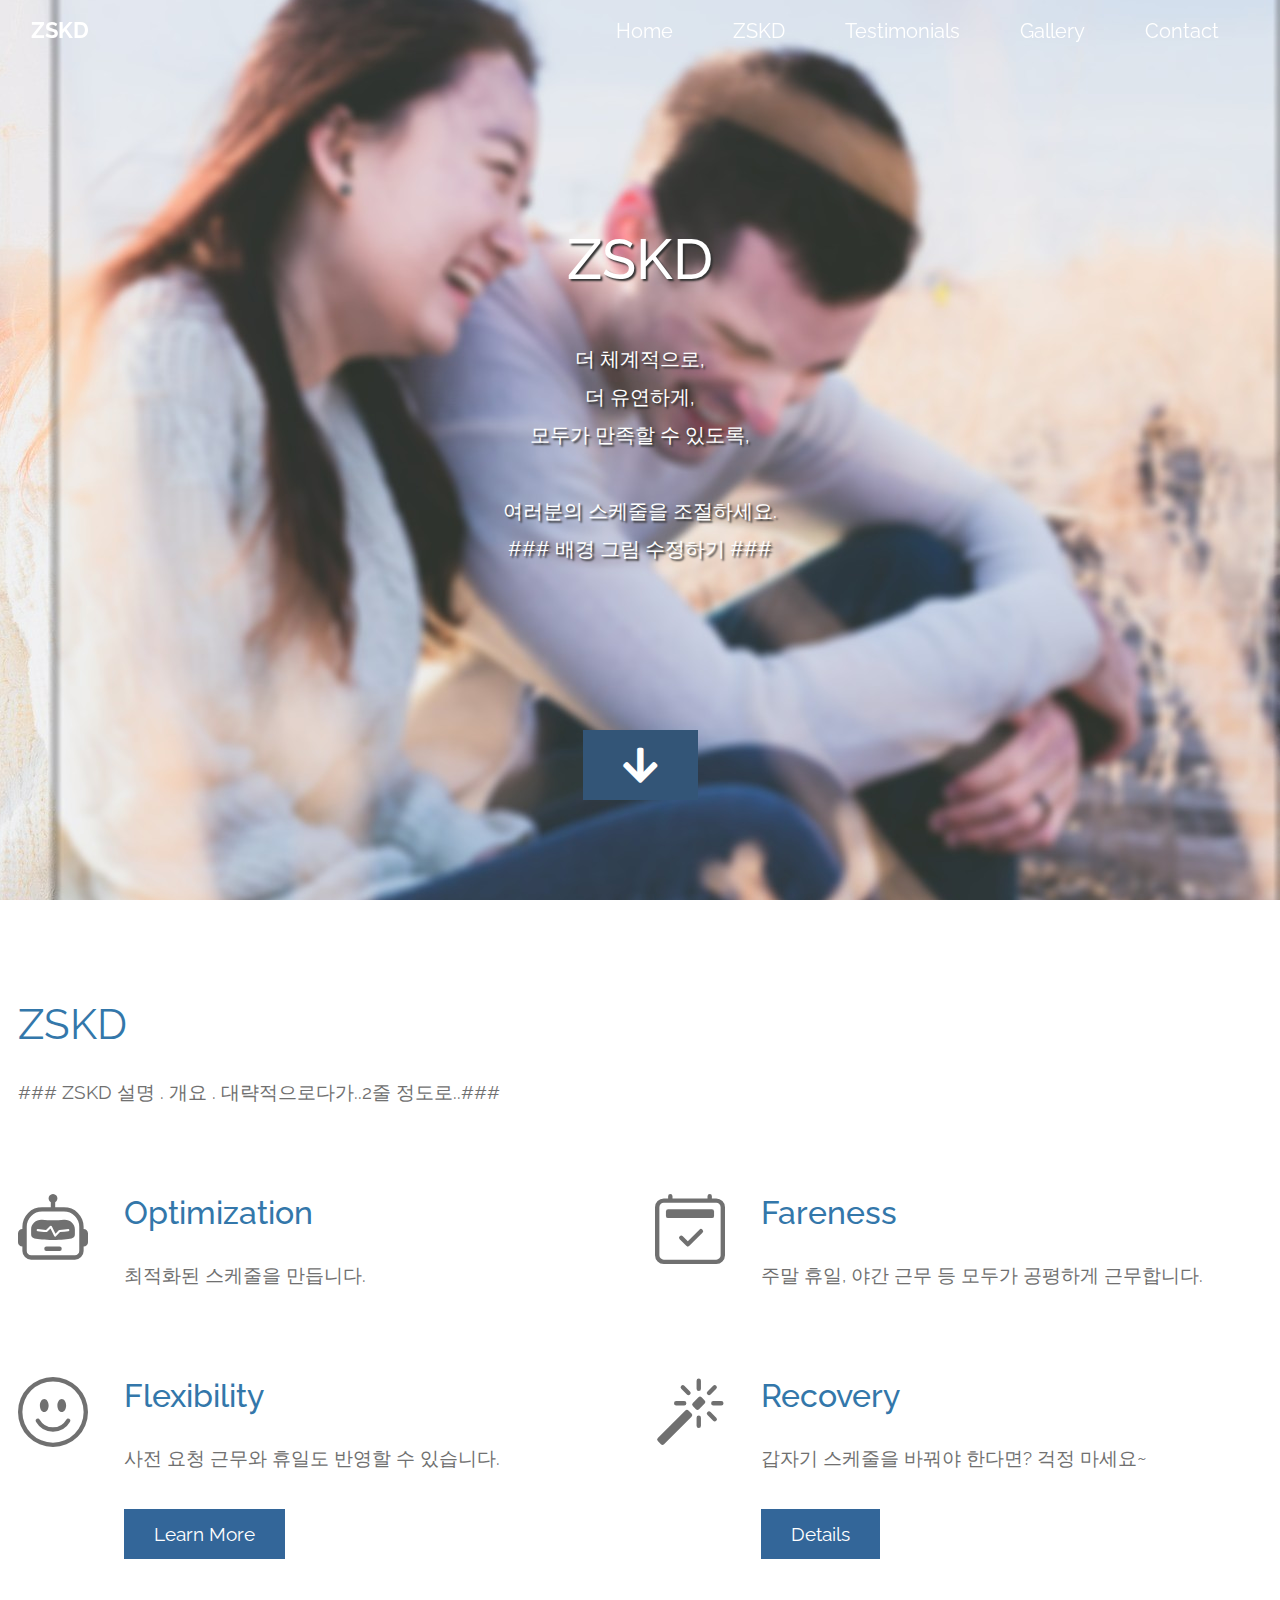
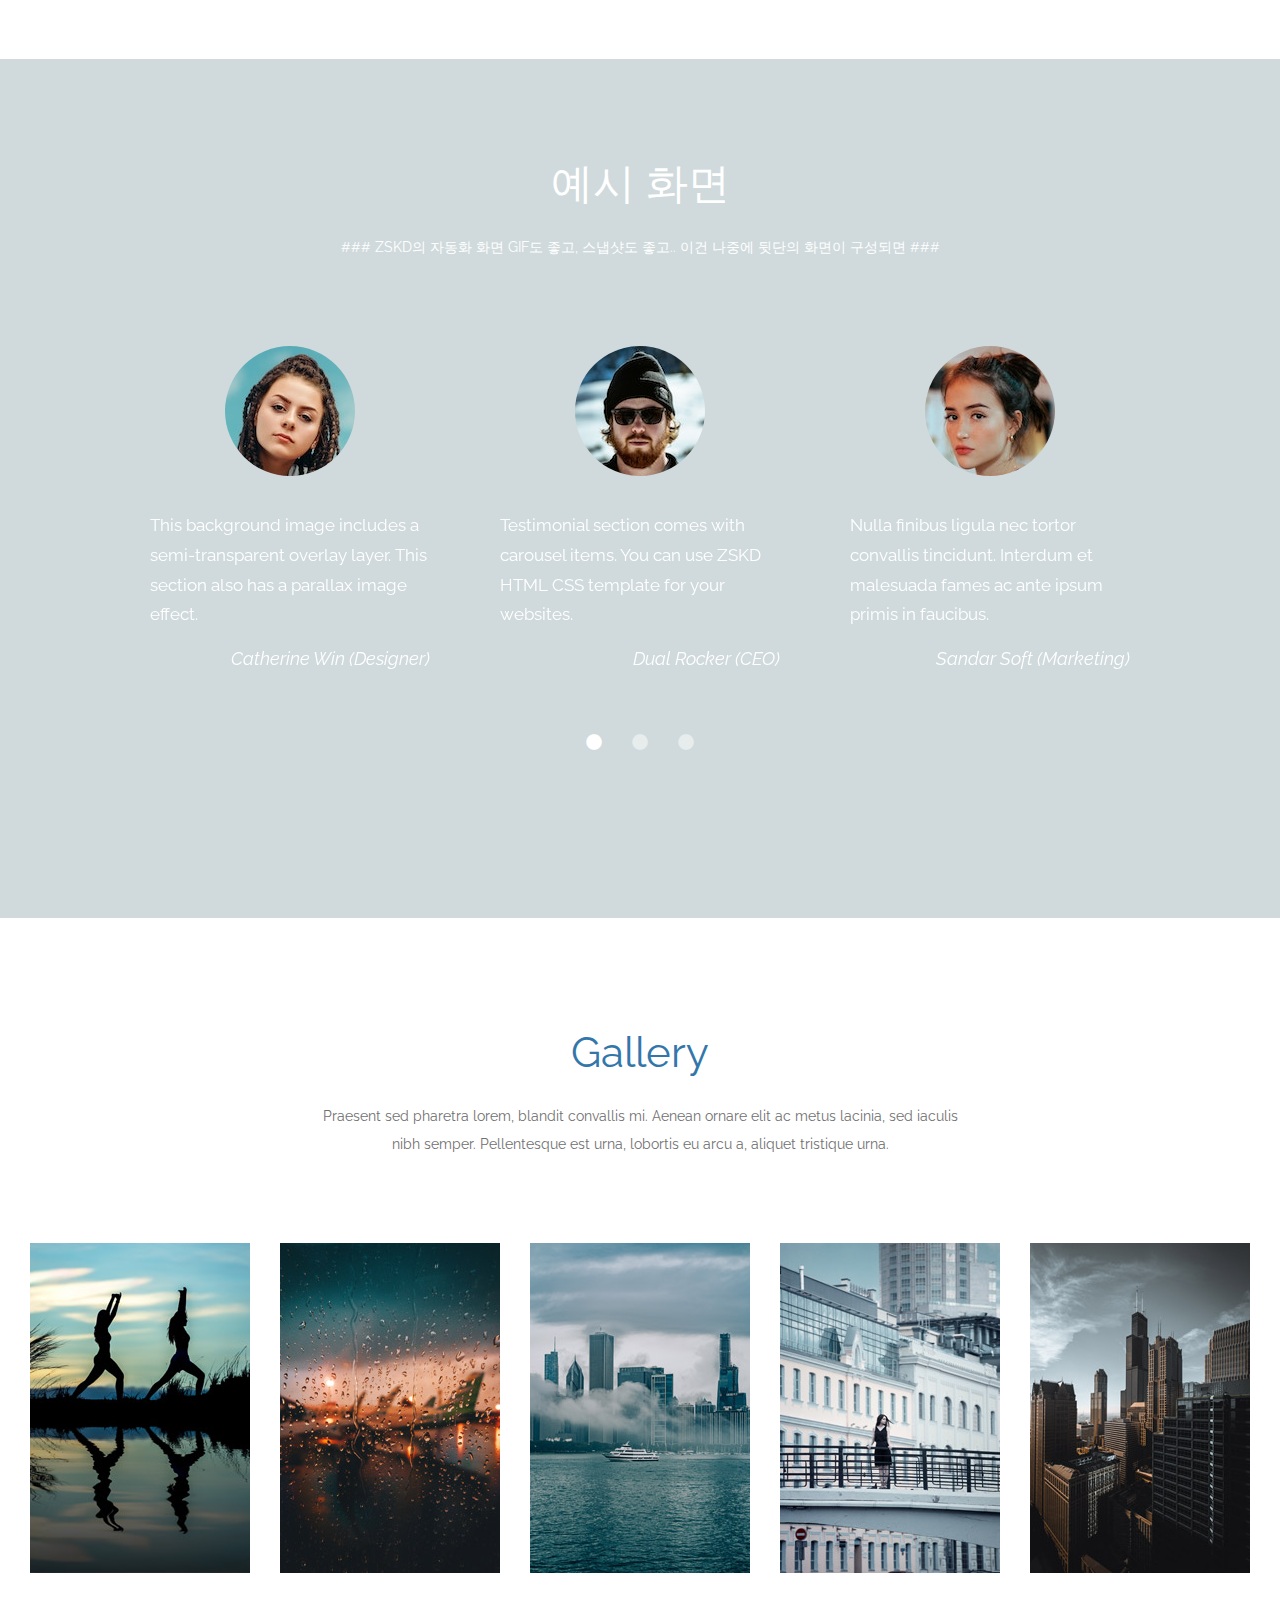
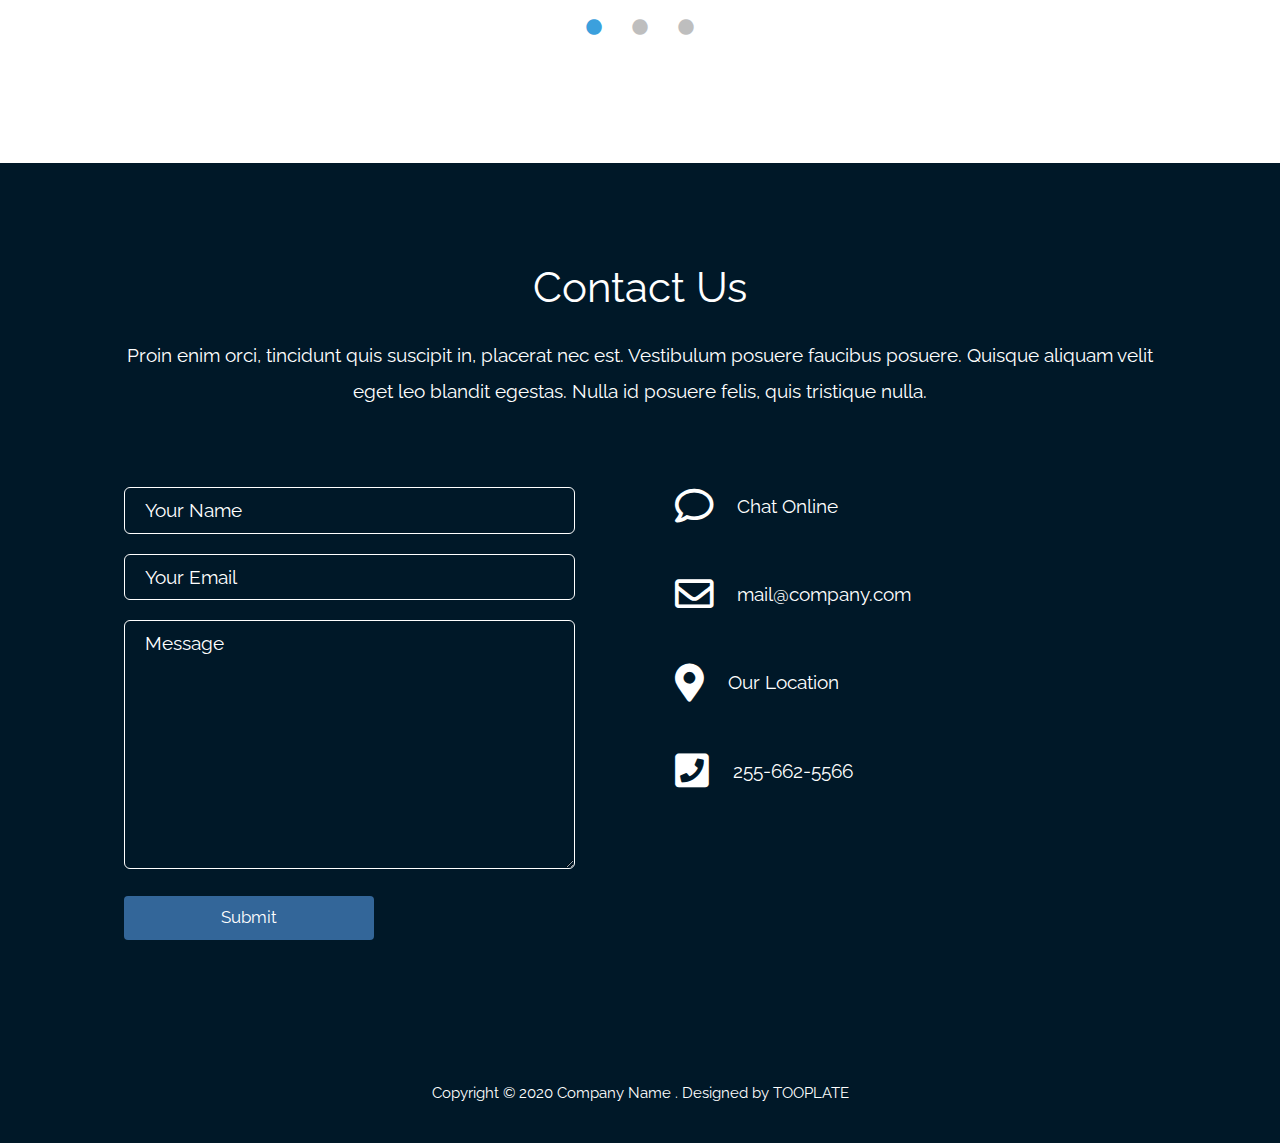
==== commit b9067571: "240117" ====
--- a/index.html
+++ b/index.html
@@ -91,24 +91,33 @@
             
             <div class="row tm-content-box"><!-- second row -->
         		<div class="col-lg-1">
-                    <i class="far fa-3x fa-chart-bar text-center tm-icon"></i>
+                    <!-- <i class="far fa-3x fa-chart-bar text-center tm-icon"></i> -->
+                    <svg xmlns="http://www.w3.org/2000/svg" width="70" height="70" fill="currentColor" class="bi bi-robot" viewBox="0 0 16 16">
+                      <path d="M6 12.5a.5.5 0 0 1 .5-.5h3a.5.5 0 0 1 0 1h-3a.5.5 0 0 1-.5-.5M3 8.062C3 6.76 4.235 5.765 5.53 5.886a26.6 26.6 0 0 0 4.94 0C11.765 5.765 13 6.76 13 8.062v1.157a.93.93 0 0 1-.765.935c-.845.147-2.34.346-4.235.346s-3.39-.2-4.235-.346A.93.93 0 0 1 3 9.219zm4.542-.827a.25.25 0 0 0-.217.068l-.92.9a25 25 0 0 1-1.871-.183.25.25 0 0 0-.068.495c.55.076 1.232.149 2.02.193a.25.25 0 0 0 .189-.071l.754-.736.847 1.71a.25.25 0 0 0 .404.062l.932-.97a25 25 0 0 0 1.922-.188.25.25 0 0 0-.068-.495c-.538.074-1.207.145-1.98.189a.25.25 0 0 0-.166.076l-.754.785-.842-1.7a.25.25 0 0 0-.182-.135"/>
+                      <path d="M8.5 1.866a1 1 0 1 0-1 0V3h-2A4.5 4.5 0 0 0 1 7.5V8a1 1 0 0 0-1 1v2a1 1 0 0 0 1 1v1a2 2 0 0 0 2 2h10a2 2 0 0 0 2-2v-1a1 1 0 0 0 1-1V9a1 1 0 0 0-1-1v-.5A4.5 4.5 0 0 0 10.5 3h-2zM14 7.5V13a1 1 0 0 1-1 1H3a1 1 0 0 1-1-1V7.5A3.5 3.5 0 0 1 5.5 4h5A3.5 3.5 0 0 1 14 7.5"/>
+                    </svg>
                 </div>
                 <div class="col-lg-5">
                     <div class="tm-intro-text-container">
                         <h2 class="tm-text-primary mb-4">Optimization</h2>
                         <p class="mb-4 tm-intro-text">
-                          ### 최적화에 대한 설명, 홍보. 아이콘 사진 바꾸기###</p>
+                          최적화된 스케줄을 만듭니다.</p>
                     </div>
                 </div>
                 
                 <div class="col-lg-1">
-                    <i class="far fa-3x fa-comment-alt text-center tm-icon"></i>
+                    <!-- <i class="far fa-3x fa-comment-alt text-center tm-icon"></i> -->
+                    <svg xmlns="http://www.w3.org/2000/svg" width="70" height="70" fill="currentColor" class="bi bi-calendar2-check" viewBox="0 0 16 16">
+                      <path d="M10.854 8.146a.5.5 0 0 1 0 .708l-3 3a.5.5 0 0 1-.708 0l-1.5-1.5a.5.5 0 0 1 .708-.708L7.5 10.793l2.646-2.647a.5.5 0 0 1 .708 0"/>
+                      <path d="M3.5 0a.5.5 0 0 1 .5.5V1h8V.5a.5.5 0 0 1 1 0V1h1a2 2 0 0 1 2 2v11a2 2 0 0 1-2 2H2a2 2 0 0 1-2-2V3a2 2 0 0 1 2-2h1V.5a.5.5 0 0 1 .5-.5M2 2a1 1 0 0 0-1 1v11a1 1 0 0 0 1 1h12a1 1 0 0 0 1-1V3a1 1 0 0 0-1-1z"/>
+                      <path d="M2.5 4a.5.5 0 0 1 .5-.5h10a.5.5 0 0 1 .5.5v1a.5.5 0 0 1-.5.5H3a.5.5 0 0 1-.5-.5z"/>
+                    </svg>
                 </div>
                 <div class="col-lg-5">
                     <div class="tm-intro-text-container">
                         <h2 class="tm-text-primary mb-4">Fareness</h2>
                         <p class="mb-4 tm-intro-text">
-                          ### pre assign 같은거 반영된다는 거 홍보###</p>
+                          주말 휴일, 야간 근무 등 모두가 공평하게 근무합니다. </p>
                     </div>
                 </div>
 
@@ -116,13 +125,17 @@
             
             <div class="row tm-content-box"><!-- third row -->
         		<div class="col-lg-1">
-                    <i class="fas fa-3x fa-fingerprint text-center tm-icon"></i>
+                    <!-- <i class="fas fa-3x fa-fingerprint text-center tm-icon"></i> -->
+                    <svg xmlns="http://www.w3.org/2000/svg" width="70" height="70" fill="currentColor" class="bi bi-emoji-smile" viewBox="0 0 16 16">
+                      <path d="M8 15A7 7 0 1 1 8 1a7 7 0 0 1 0 14m0 1A8 8 0 1 0 8 0a8 8 0 0 0 0 16"/>
+                      <path d="M4.285 9.567a.5.5 0 0 1 .683.183A3.5 3.5 0 0 0 8 11.5a3.5 3.5 0 0 0 3.032-1.75.5.5 0 1 1 .866.5A4.5 4.5 0 0 1 8 12.5a4.5 4.5 0 0 1-3.898-2.25.5.5 0 0 1 .183-.683M7 6.5C7 7.328 6.552 8 6 8s-1-.672-1-1.5S5.448 5 6 5s1 .672 1 1.5m4 0c0 .828-.448 1.5-1 1.5s-1-.672-1-1.5S9.448 5 10 5s1 .672 1 1.5"/>
+                    </svg>
                 </div>
                 <div class="col-lg-5">
                     <div class="tm-intro-text-container">
                         <h2 class="tm-text-primary mb-4">Flexibility</h2>
                         <p class="mb-4 tm-intro-text">
-                          ### 커스터마이즈할 수 있다는 것에 대한 홍보###</p>
+                        사전 요청 근무와 휴일도 반영할 수 있습니다. </p>
                           
                           <div class="tm-continue">
                             <a href="#testimonials" class="tm-intro-text tm-btn-primary">Learn More</a>
@@ -131,13 +144,16 @@
                 </div>
                 
                 <div class="col-lg-1">
-                    <i class="fas fa-3x fa-users text-center tm-icon"></i>
+                    <!-- <i class="fas fa-3x fa-users text-center tm-icon"></i> -->
+                    <svg xmlns="http://www.w3.org/2000/svg" width="70" height="70" fill="currentColor" class="bi bi-magic" viewBox="0 0 16 16">
+                      <path d="M9.5 2.672a.5.5 0 1 0 1 0V.843a.5.5 0 0 0-1 0zm4.5.035A.5.5 0 0 0 13.293 2L12 3.293a.5.5 0 1 0 .707.707zM7.293 4A.5.5 0 1 0 8 3.293L6.707 2A.5.5 0 0 0 6 2.707zm-.621 2.5a.5.5 0 1 0 0-1H4.843a.5.5 0 1 0 0 1zm8.485 0a.5.5 0 1 0 0-1h-1.829a.5.5 0 0 0 0 1zM13.293 10A.5.5 0 1 0 14 9.293L12.707 8a.5.5 0 1 0-.707.707zM9.5 11.157a.5.5 0 0 0 1 0V9.328a.5.5 0 0 0-1 0zm1.854-5.097a.5.5 0 0 0 0-.706l-.708-.708a.5.5 0 0 0-.707 0L8.646 5.94a.5.5 0 0 0 0 .707l.708.708a.5.5 0 0 0 .707 0l1.293-1.293Zm-3 3a.5.5 0 0 0 0-.706l-.708-.708a.5.5 0 0 0-.707 0L.646 13.94a.5.5 0 0 0 0 .707l.708.708a.5.5 0 0 0 .707 0z"/>
+                    </svg>
                 </div>
                 <div class="col-lg-5">
                     <div class="tm-intro-text-container">
                       <h2 class="tm-text-primary mb-4">Recovery</h2>
                         <p class="mb-4 tm-intro-text">
-                          ### 운영 중 리커버리 필요한 상황에 대한 설명###</p>
+                          갑자기 스케줄을 바꿔야 한다면? 걱정 마세요~</p>
                           
                           <div class="tm-continue">
                             <a href="#testimonials" class="tm-intro-text tm-btn-primary">Details</a>
--- a/css/tooplate-infinite-loop.css
+++ b/css/tooplate-infinite-loop.css
@@ -146,7 +146,7 @@
 
 #infinite {
 	background-color: #222;
-  background-image: url(../img/infinite-loop-01.jpg);
+  background-image: url(../img/couple-1838940_1920_2.jpg);
   background-repeat: no-repeat;
   height: 100vh;
   min-height: 375px;
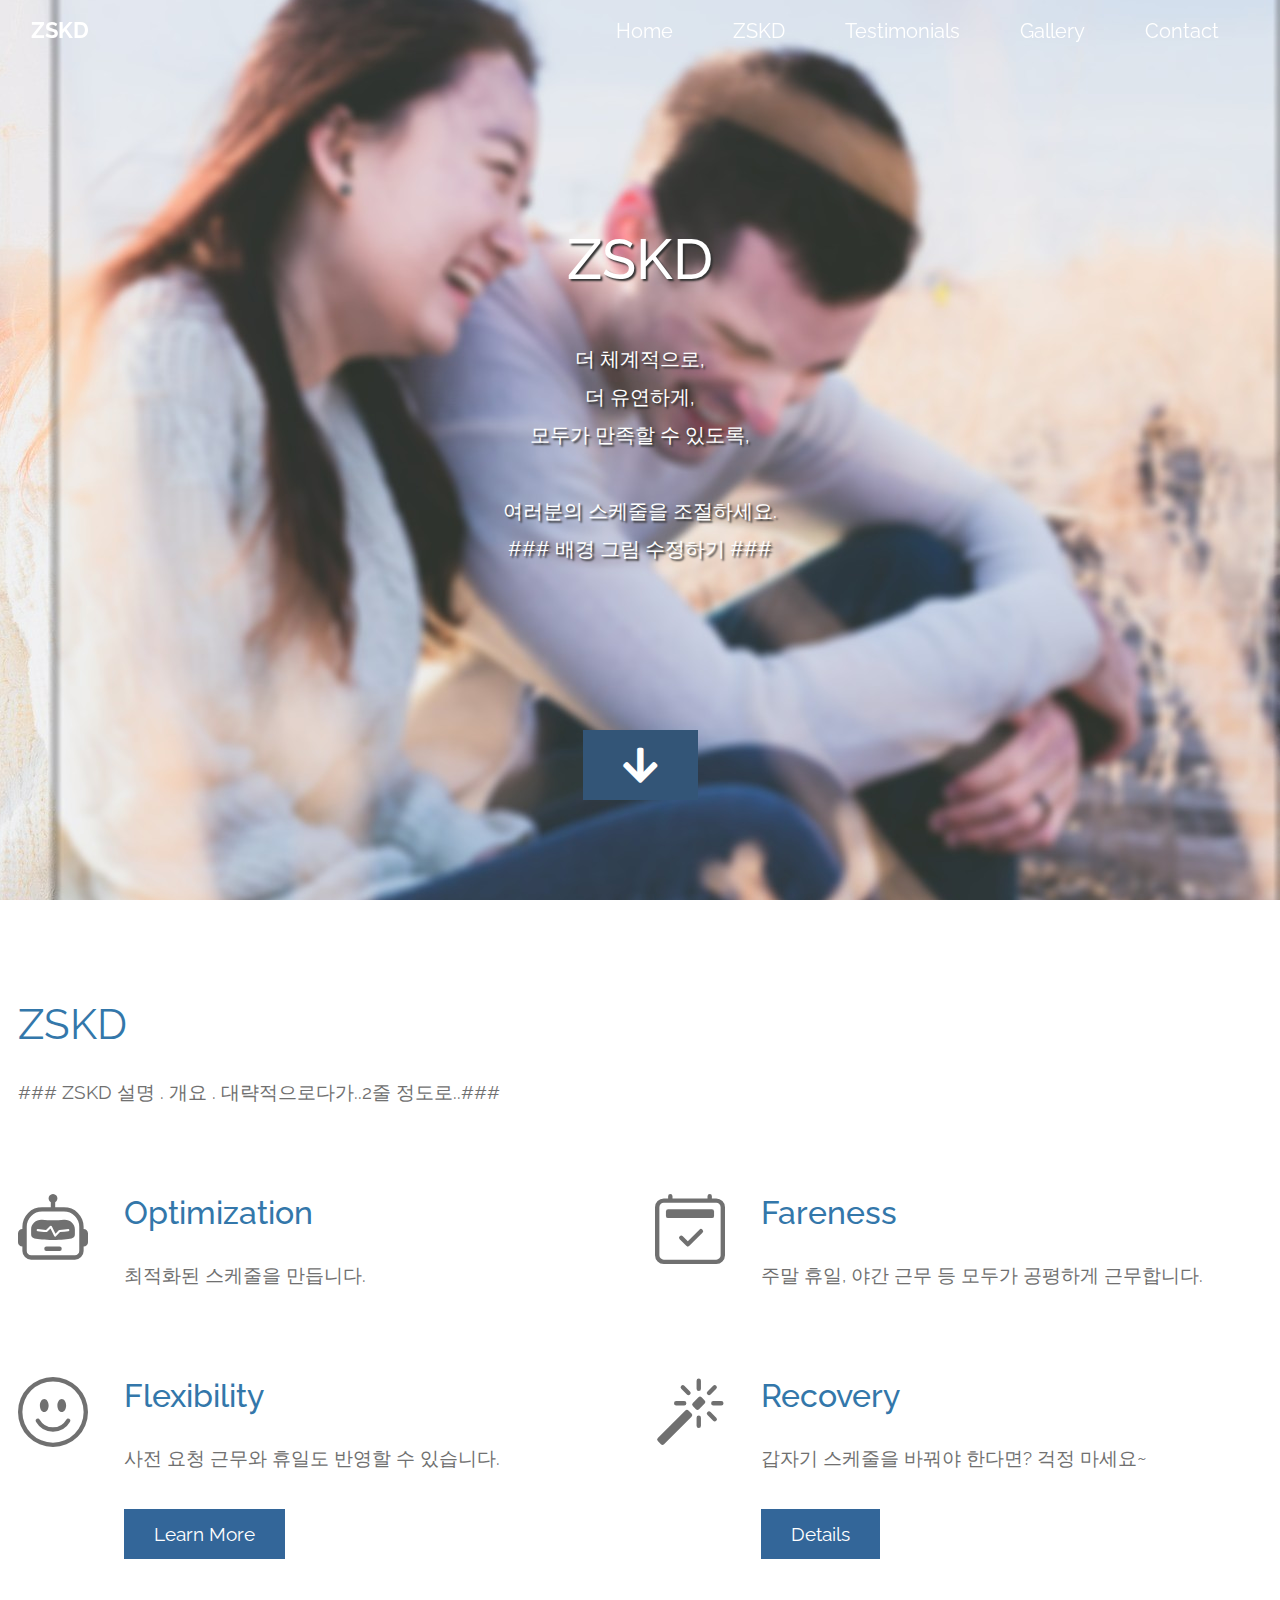
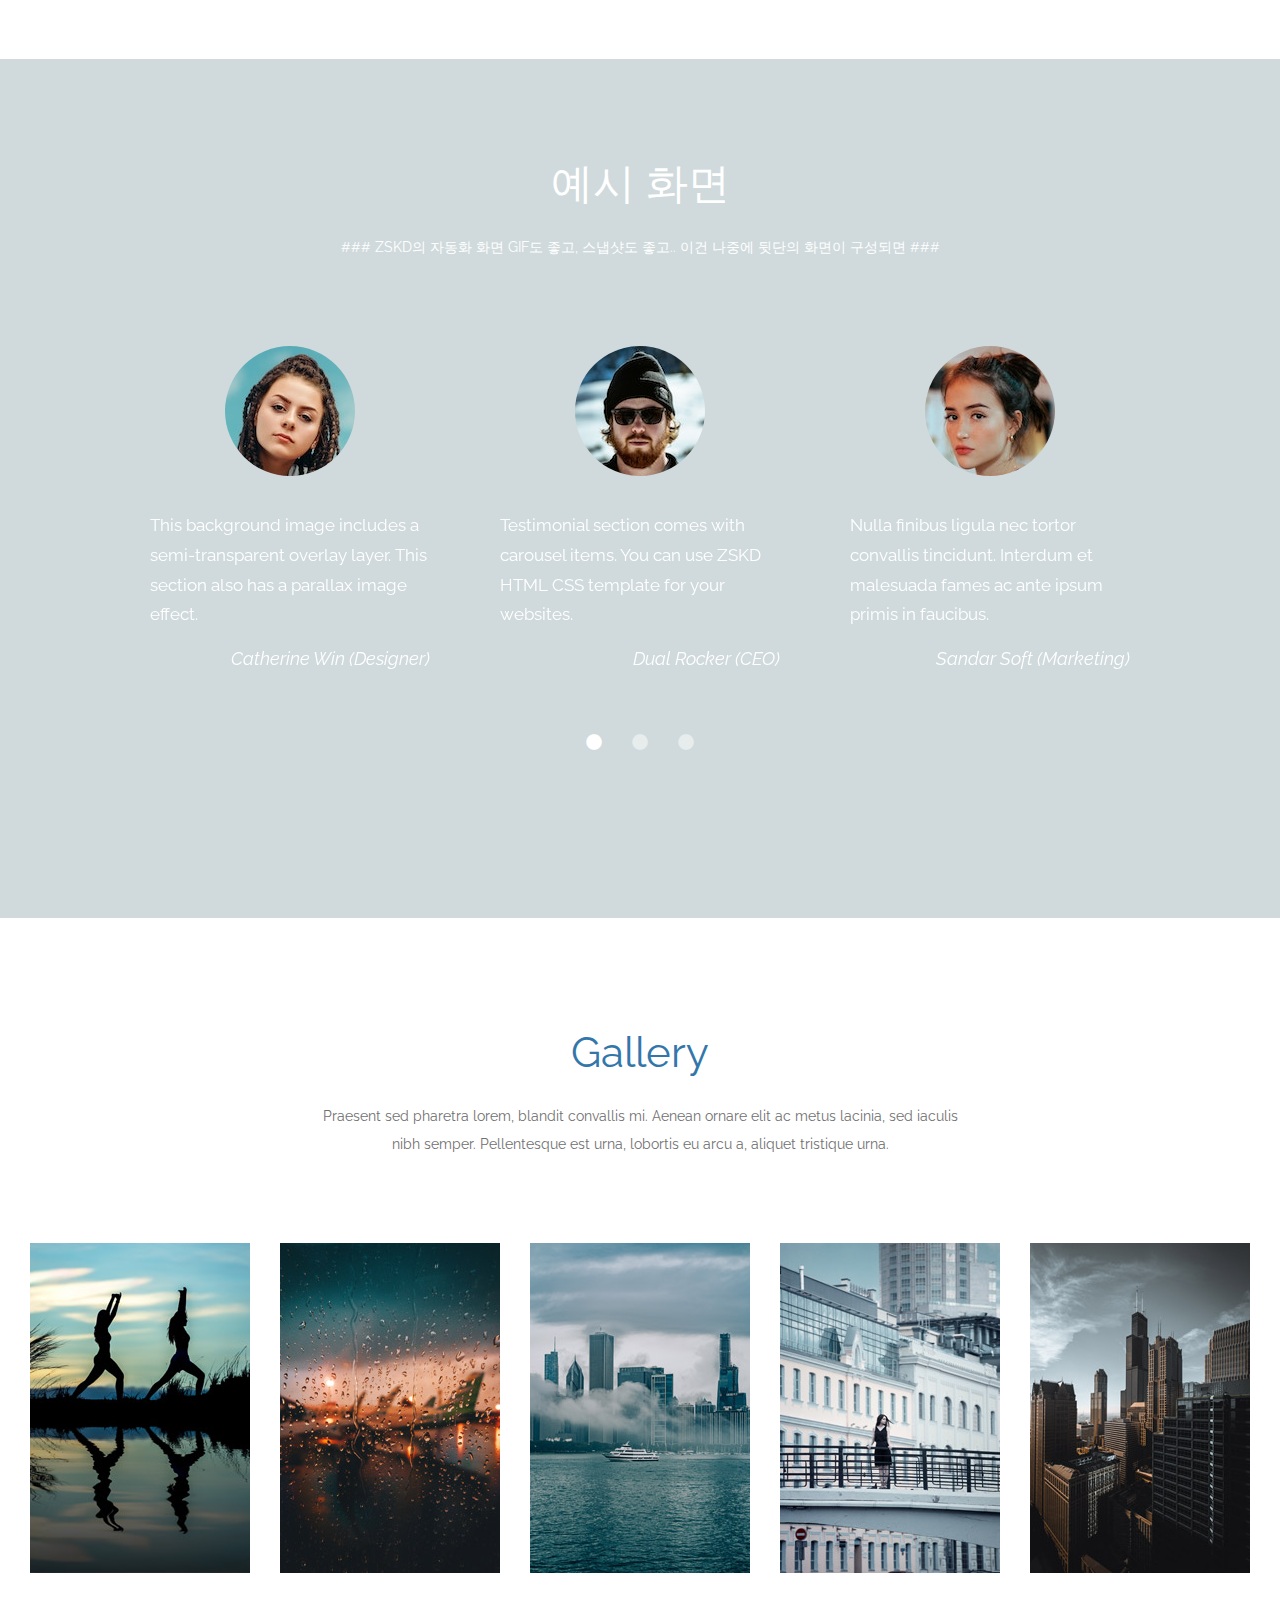
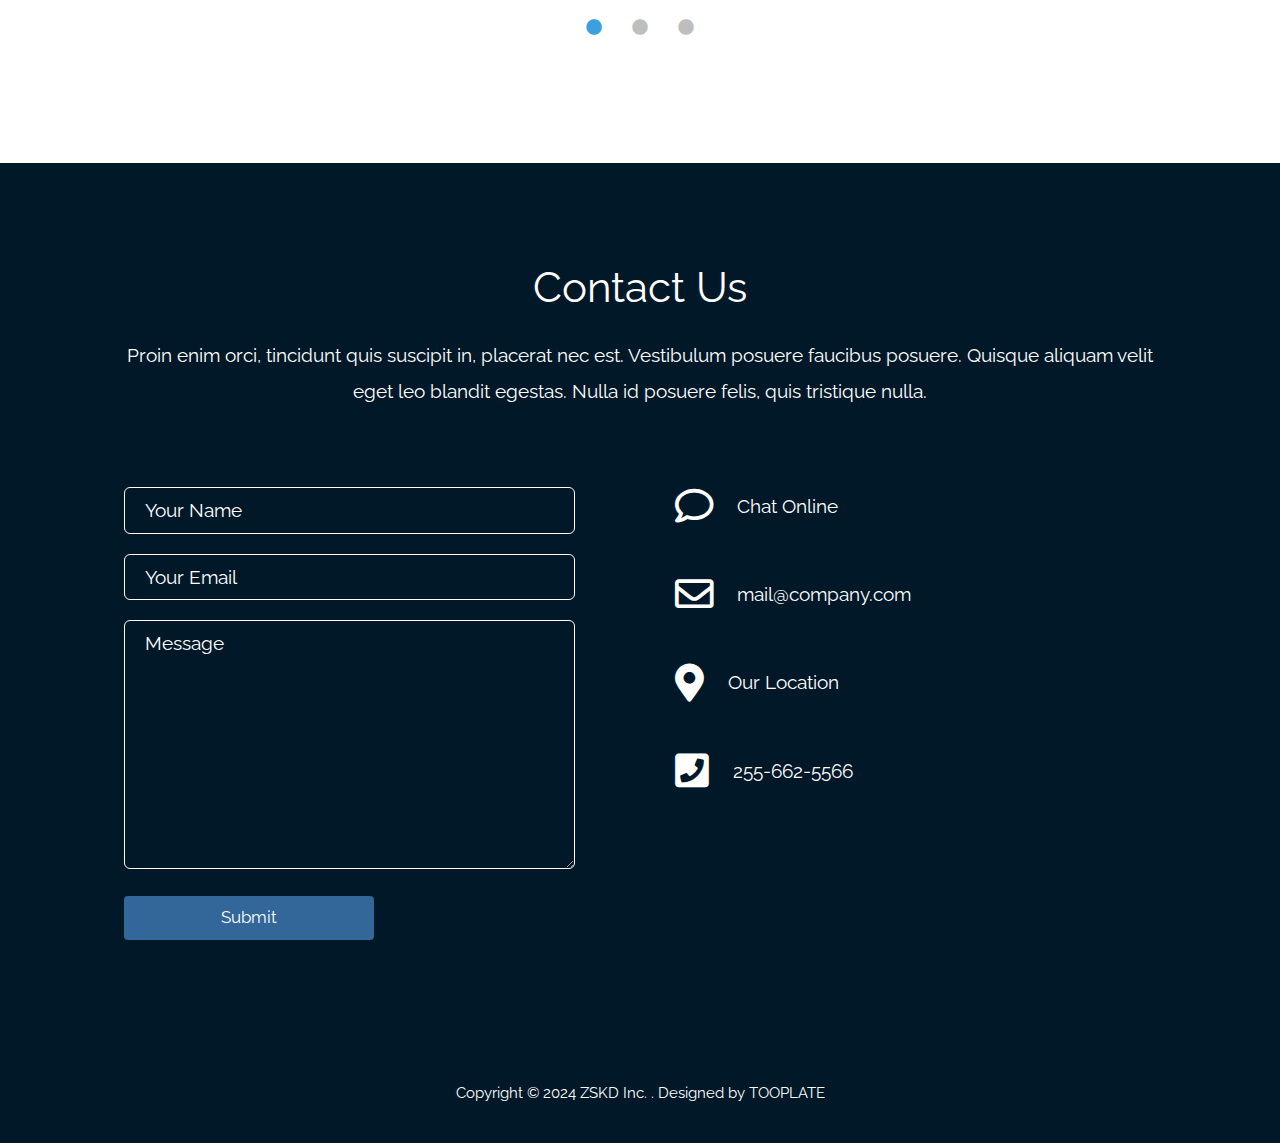
==== commit 25a33c38: "240118" ====
--- a/index.html
+++ b/index.html
@@ -363,7 +363,7 @@
 
       	<footer class="text-center small tm-footer">
           <p class="mb-0">
-          Copyright &copy; 2020 Company Name 
+          Copyright &copy; 2024 ZSKD Inc.
           
           . <a rel="nofollow" href="https://www.tooplate.com" title="HTML templates">Designed by TOOPLATE</a></p>
         </footer>
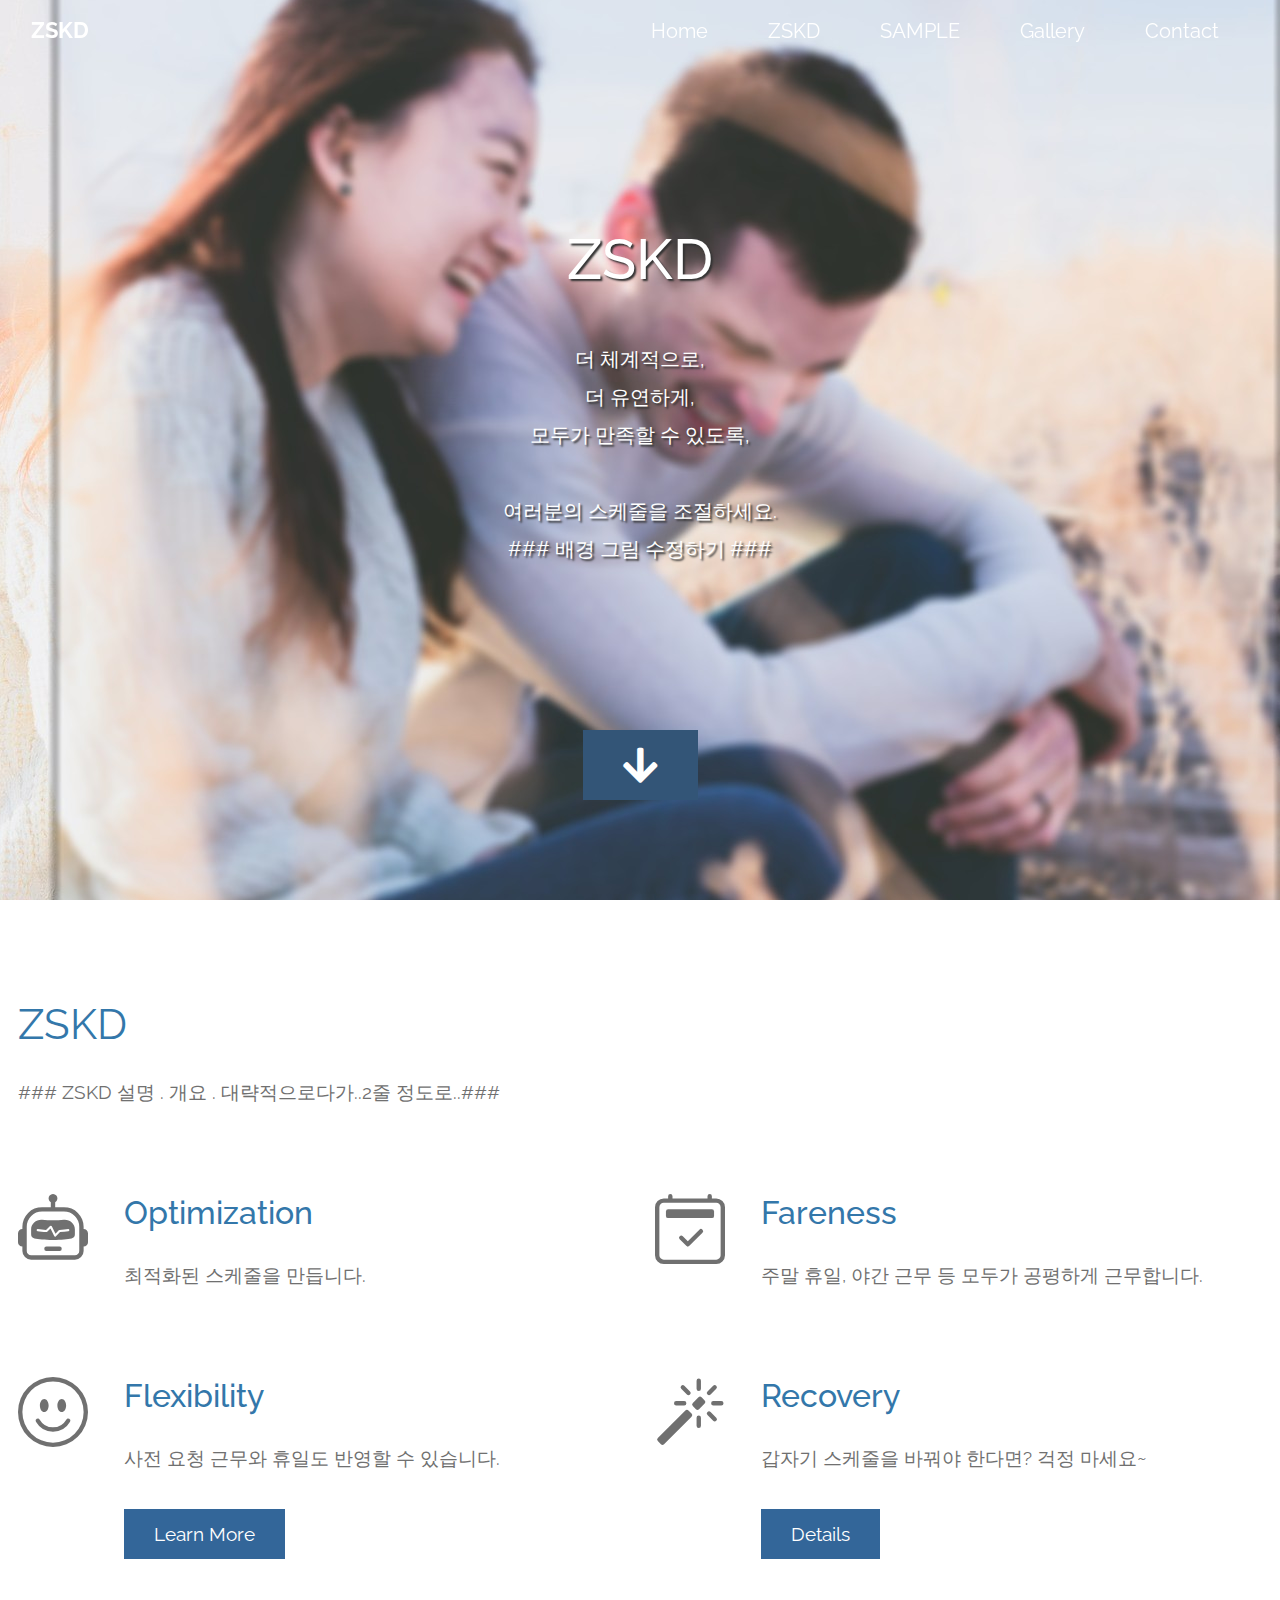
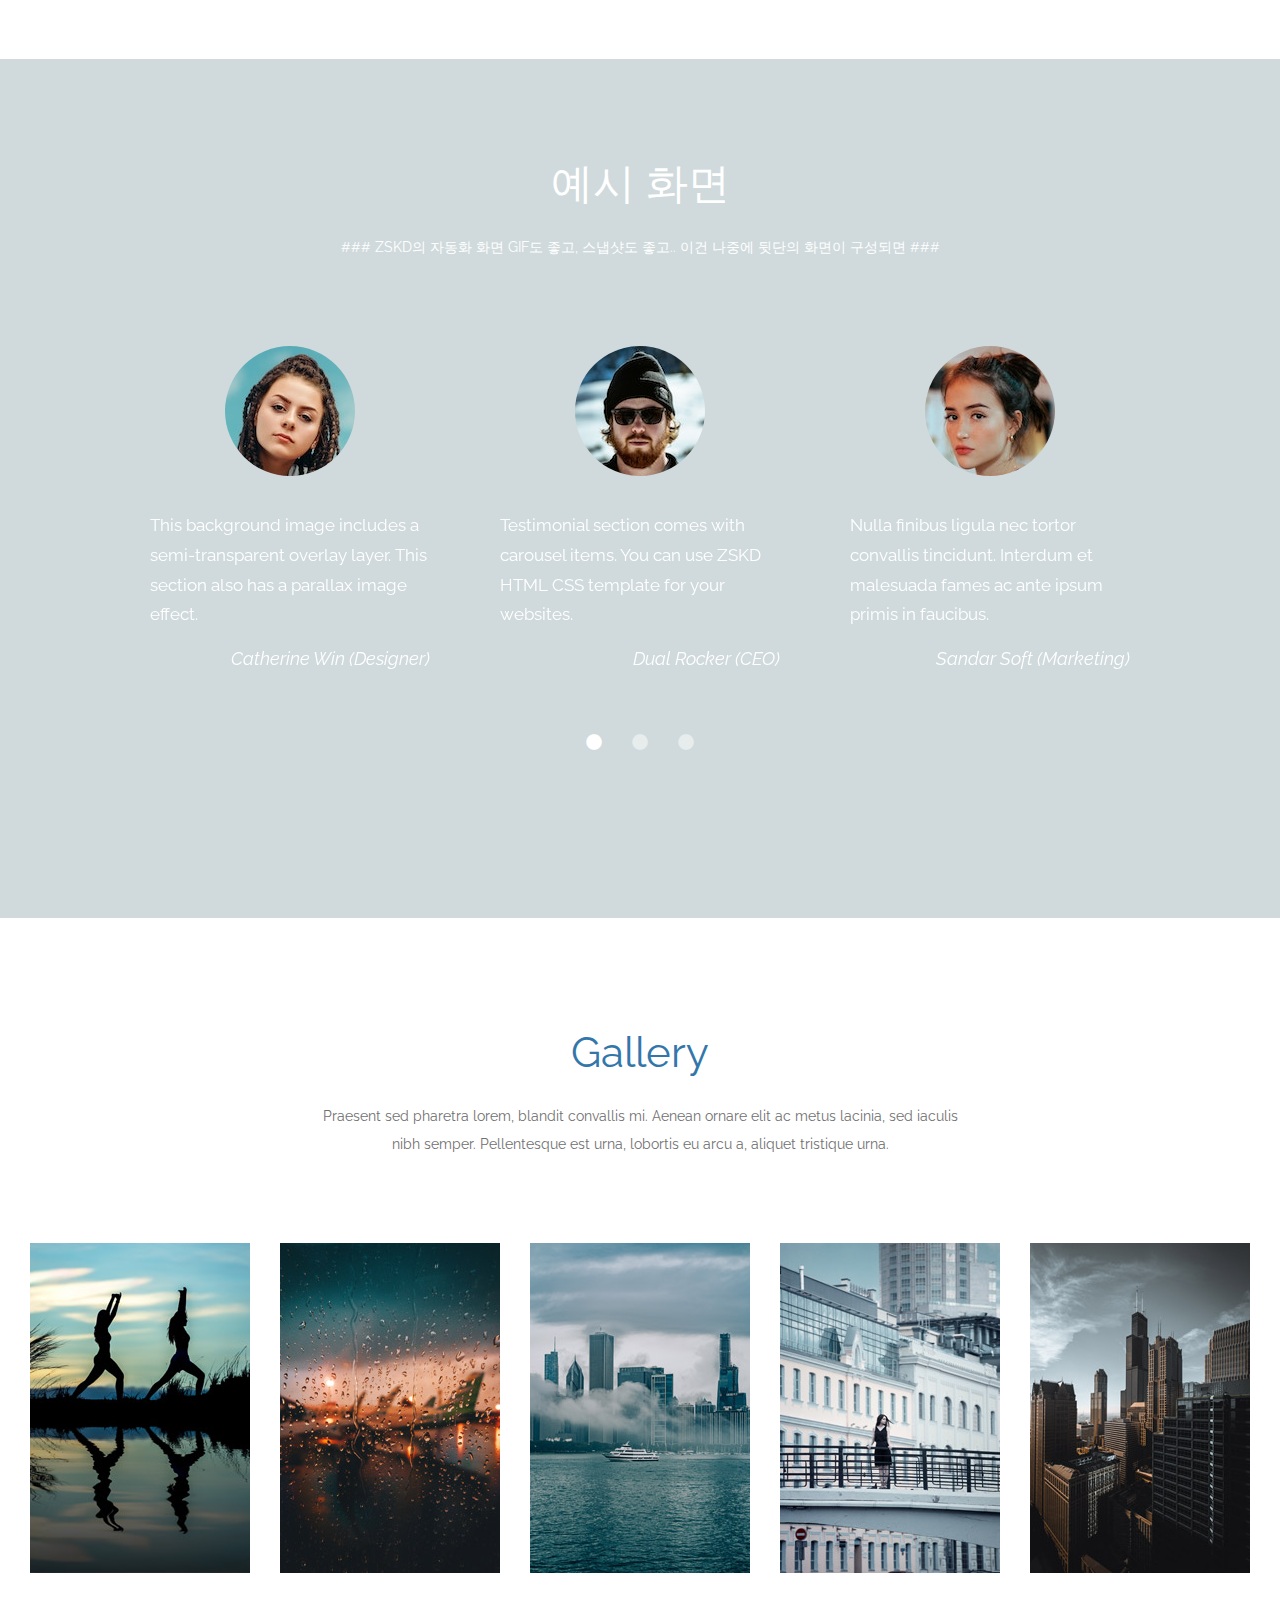
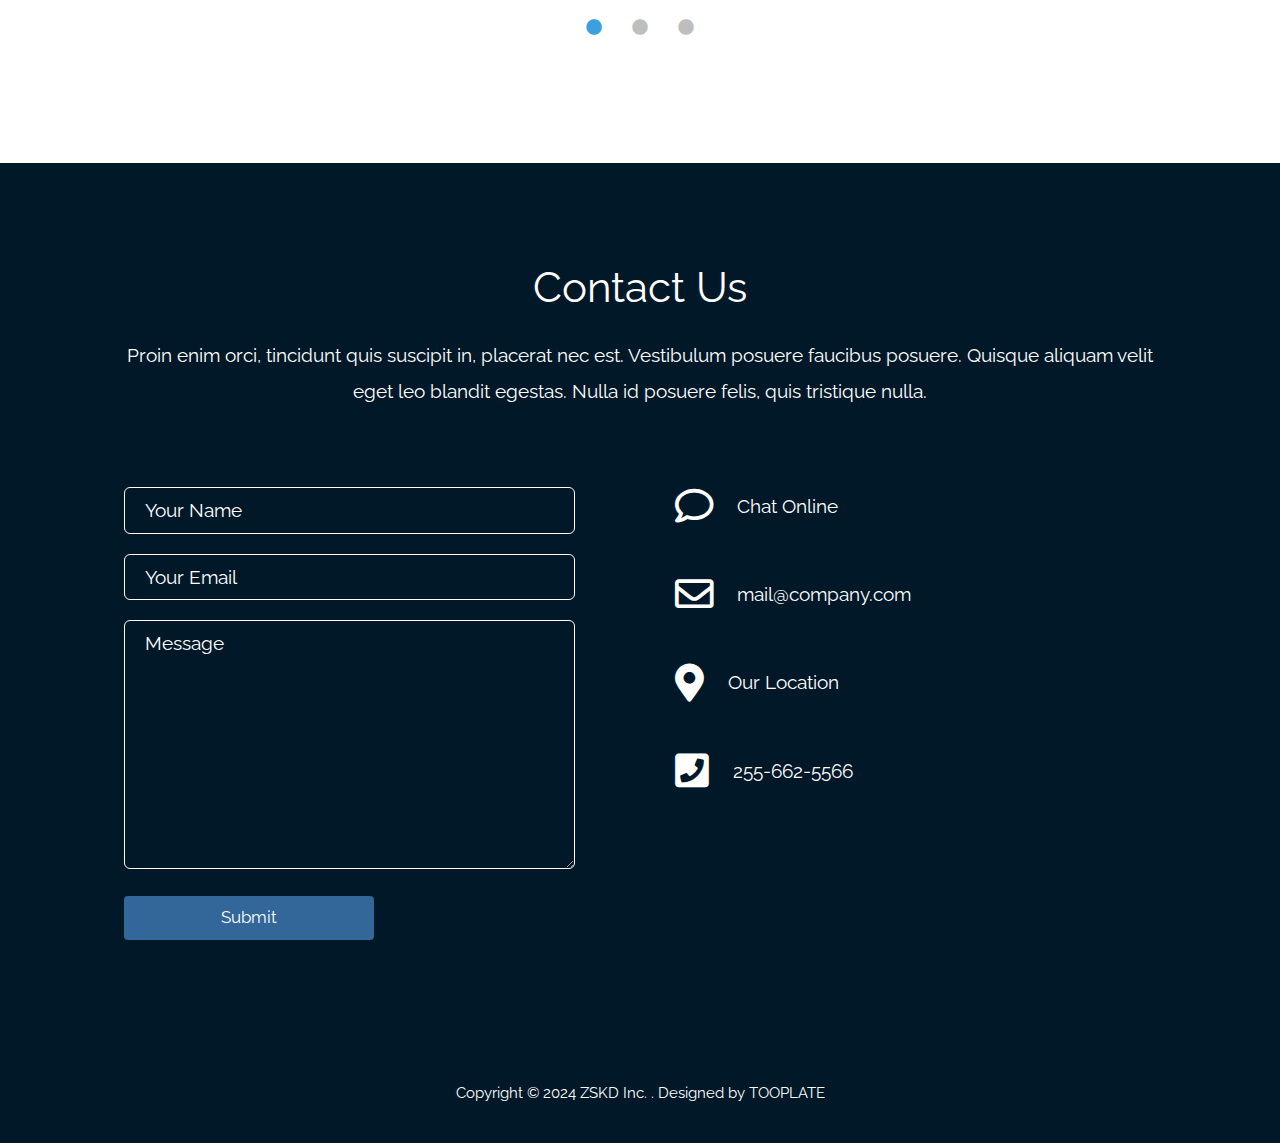
==== commit 37292c10: "240118" ====
--- a/index.html
+++ b/index.html
@@ -39,7 +39,7 @@
                   <a class="nav-link tm-nav-link" href="#whatwedo">ZSKD</a>
               </li>
               <li class="nav-item">
-                <a class="nav-link tm-nav-link" href="#testimonials">Testimonials</a>
+                <a class="nav-link tm-nav-link" href="#testimonials">SAMPLE</a>
               </li>
               <li class="nav-item">
                   <a class="nav-link tm-nav-link" href="#gallery">Gallery</a>
